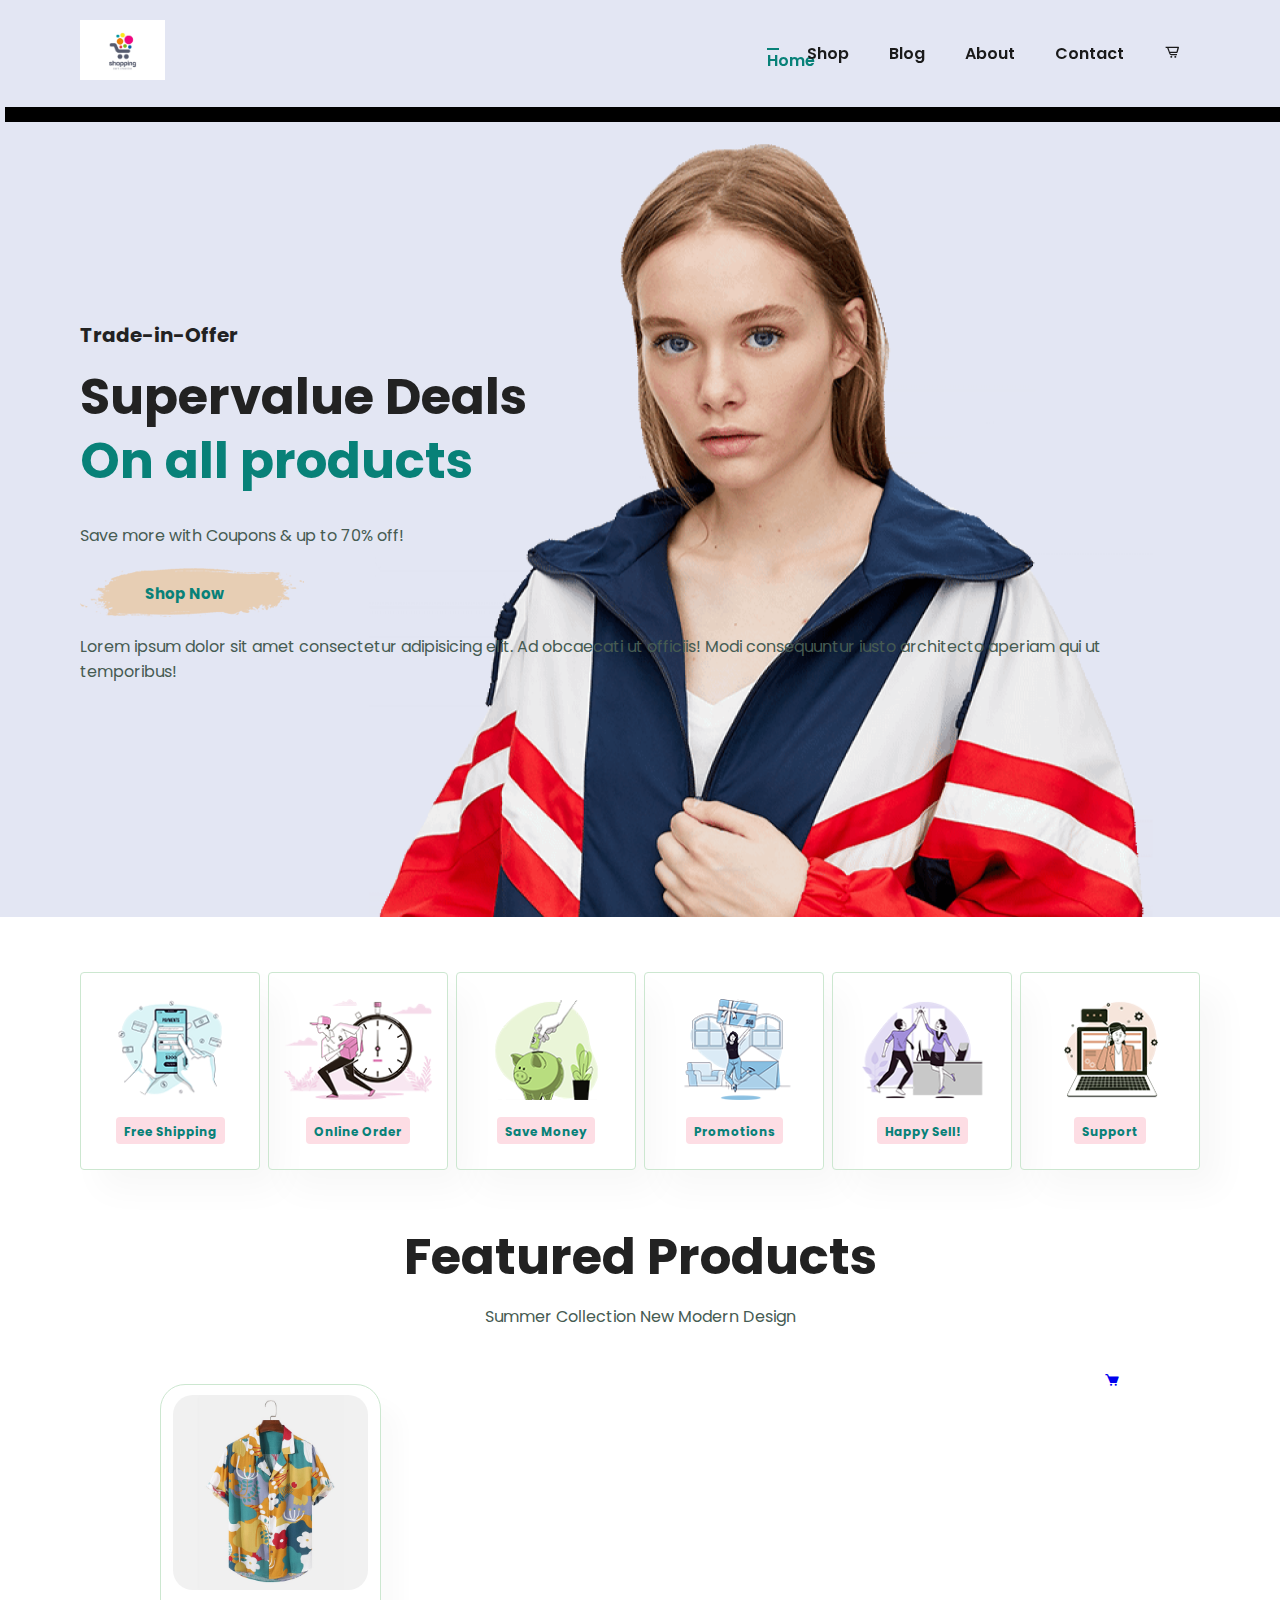
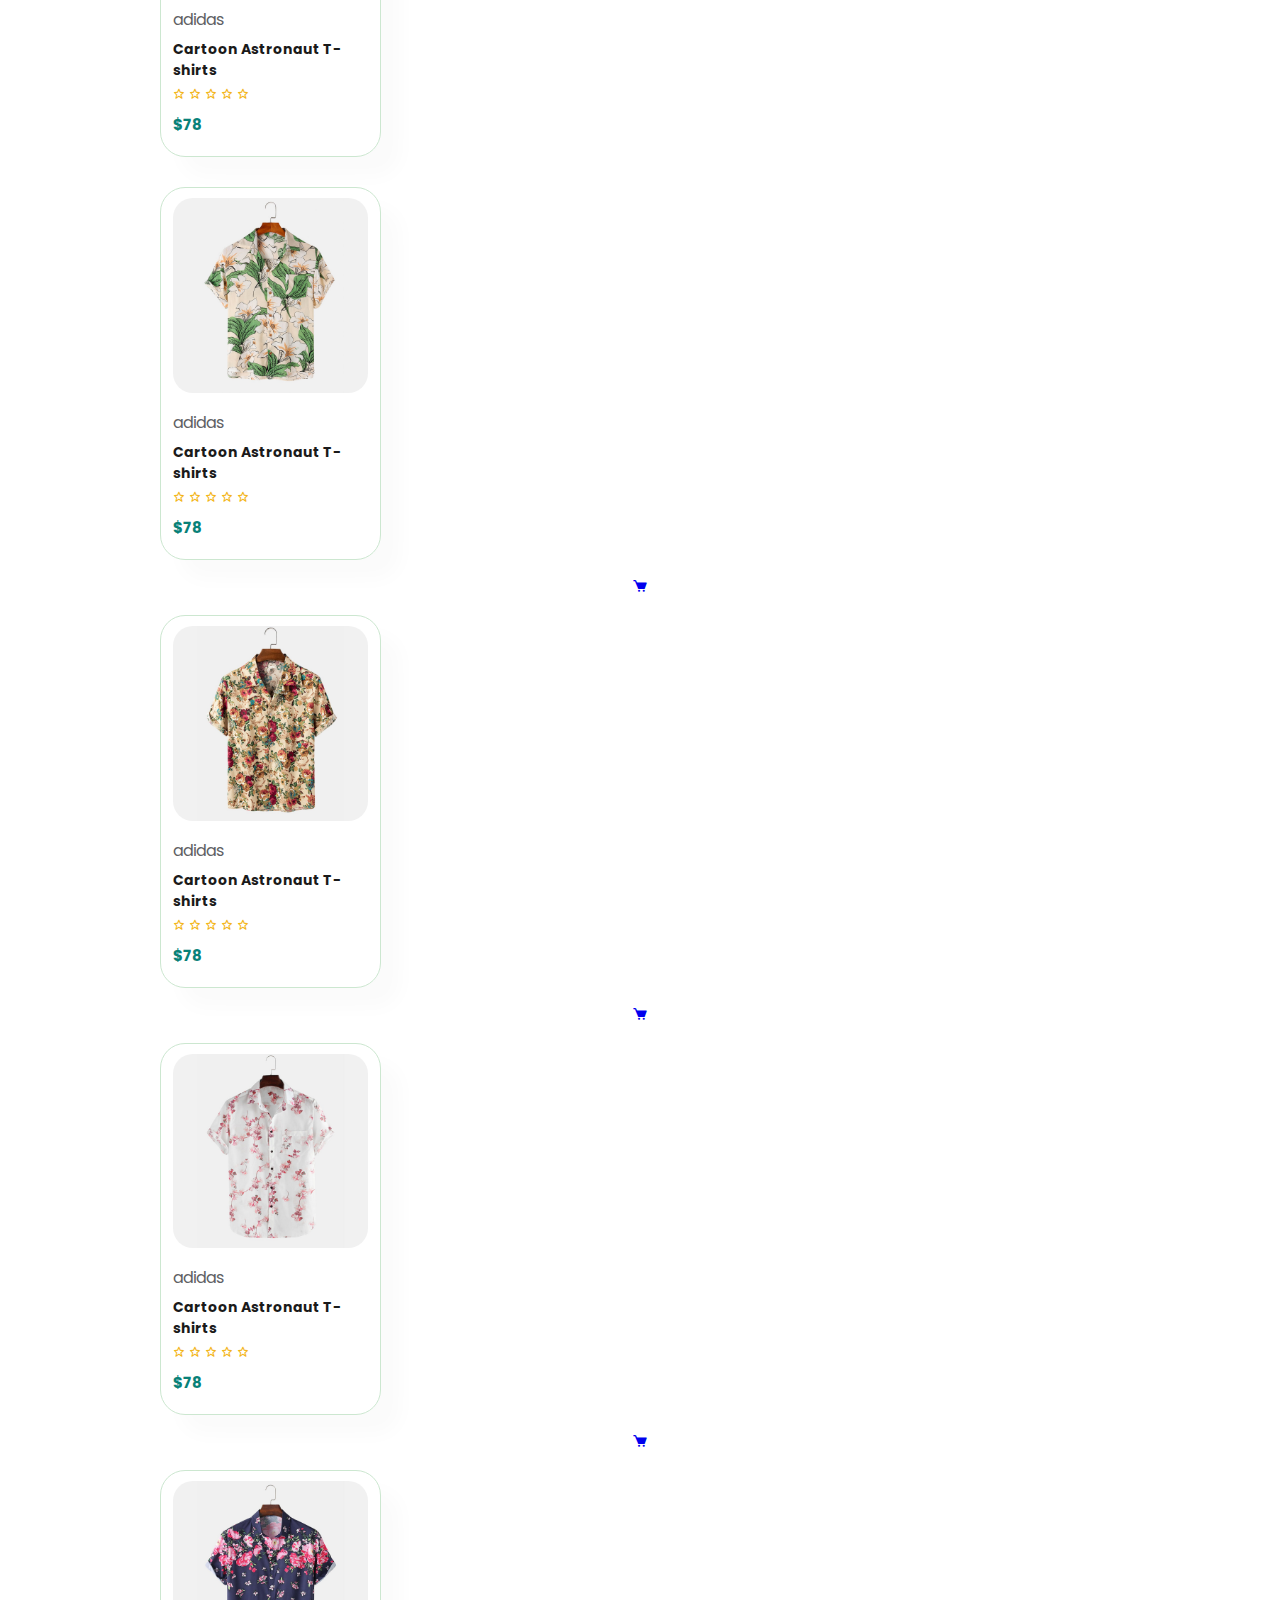
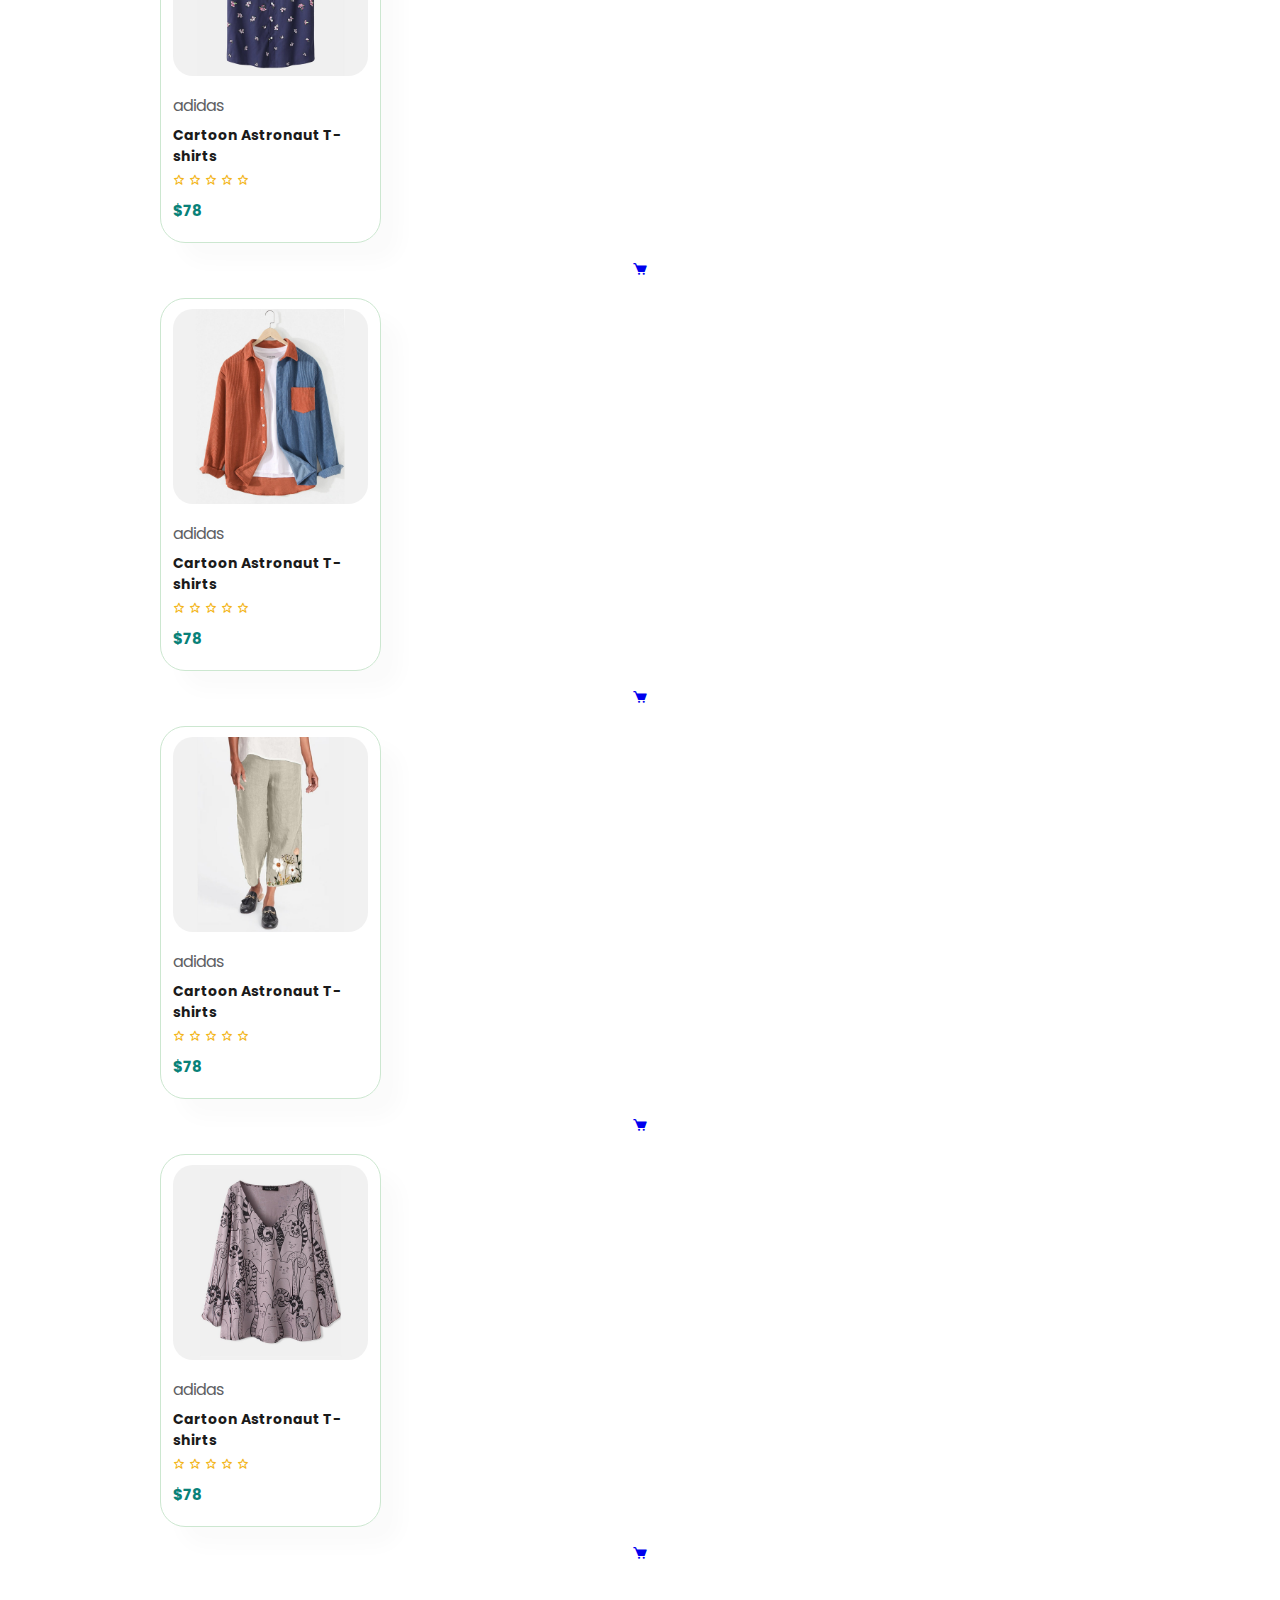
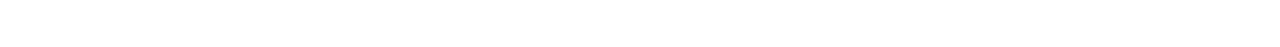
==== index.html @ 3296eb35 "15/3" ====
<!DOCTYPE html>
<html lang="en">
<head>
    <meta charset="UTF-8">
    <meta name="viewport" content="width=device-width, initial-scale=1.0">
    <title>Ecommerce Page</title>
    <link href='https://unpkg.com/boxicons@2.1.4/css/boxicons.min.css' rel='stylesheet'>
    <link rel="stylesheet" href="style.css">
    
</head>
<body>
    <section id="header">
        <a href="#"><img src="img/img.jpg" class="logo" alt="l"></a>
        <div>
            <ul id="navbar">
                <li><a class="active" href="index.html">Home</a></li>
                <li><a href="shop.html">Shop</a></li>
                <li><a href="blog.html">Blog</a></li>
                <li><a href="about.html">About</a></li>
                <li><a href="contact.html">Contact</a></li>
                <li><a href="cart.html"><i class='bx bx-cart-alt'></i></a></li>




            </ul>
        </div>
    </section>
    <section id="hero">
        <h4>Trade-in-Offer</h4>
        <h2>Supervalue Deals</h2>
        <h1>On all products</h1>
        <p>Save more with Coupons & up to 70% off!</p>
        <button>Shop Now</button>
        <p>Lorem ipsum dolor sit amet consectetur adipisicing elit. Ad obcaecati ut officiis! Modi consequuntur iusto architecto aperiam qui ut temporibus!</p>
    </section>
    <section id="feature"  class="section-p1">
        <div class="fe-box">
            <img src="img/feature/f1.png" alt="">
            <h6>Free Shipping</h6>
        </div>
        <div class="fe-box">
            <img src="img/feature/f2.png" alt="">
            <h6>Online Order</h6>
        </div>
        <div class="fe-box">
            <img src="img/feature/f3.png" alt="">
            <h6>Save Money</h6>
        </div>
        <div class="fe-box">
            <img src="img/feature/f4.png" alt="">
            <h6>Promotions</h6>
        </div>
        <div class="fe-box">
            <img src="img/feature/f5.png" alt="">
            <h6>Happy Sell!</h6>
        </div>
        <div class="fe-box">
            <img src="img/feature/f6.png" alt="">
            <h6>Support</h6>
        </div>
        <section id="product1" class="section-p1">
        <h2> Featured Products</h2>
        <p>Summer Collection New Modern Design</p>
        <div class="pro-container">
            <div class="pro">
           <img src="img/Products/f1.jpg" alt="">
           <div class="des">
            <span>adidas</span>
            <h5>Cartoon Astronaut T-shirts</h5>
         <div class="star">
            <i class='bx bx-star' ></i>
            <i class='bx bx-star' ></i>
            <i class='bx bx-star' ></i>
            <i class='bx bx-star' ></i>
            <i class='bx bx-star' ></i>
        </div>
        <h4>$78</h4>
         </div>
        </div>
        <a href="#"><i class='bx bxs-cart cart'></i></a>
        </div>
        <div class="pro">
            <img src="img/Products/f2.jpg" alt="">
            <div class="des">
             <span>adidas</span>
             <h5>Cartoon Astronaut T-shirts</h5>
          <div class="star">
             <i class='bx bx-star' ></i>
             <i class='bx bx-star' ></i>
             <i class='bx bx-star' ></i>
             <i class='bx bx-star' ></i>
             <i class='bx bx-star' ></i>
         </div>
         <h4>$78</h4>
          </div>
         </div>
         <a href="#"><i class='bx bxs-cart cart'></i></a>
         </div>
         <div class="pro">
            <img src="img/Products/f3.jpg" alt="">
            <div class="des">
             <span>adidas</span>
             <h5>Cartoon Astronaut T-shirts</h5>
          <div class="star">
             <i class='bx bx-star' ></i>
             <i class='bx bx-star' ></i>
             <i class='bx bx-star' ></i>
             <i class='bx bx-star' ></i>
             <i class='bx bx-star' ></i>
         </div>
         <h4>$78</h4>
          </div>
         </div>
         <a href="#"><i class='bx bxs-cart cart'></i></a>
         </div>
         <div class="pro">
            <img src="img/Products/f4.jpg" alt="">
            <div class="des">
             <span>adidas</span>
             <h5>Cartoon Astronaut T-shirts</h5>
          <div class="star">
             <i class='bx bx-star' ></i>
             <i class='bx bx-star' ></i>
             <i class='bx bx-star' ></i>
             <i class='bx bx-star' ></i>
             <i class='bx bx-star' ></i>
         </div>
         <h4>$78</h4>
          </div>
         </div>
         <a href="#"><i class='bx bxs-cart cart'></i></a>
         </div>
         <div class="pro">
            <img src="img/Products/f5.jpg" alt="">
            <div class="des">
             <span>adidas</span>
             <h5>Cartoon Astronaut T-shirts</h5>
          <div class="star">
             <i class='bx bx-star' ></i>
             <i class='bx bx-star' ></i>
             <i class='bx bx-star' ></i>
             <i class='bx bx-star' ></i>
             <i class='bx bx-star' ></i>
         </div>
         <h4>$78</h4>
          </div>
         </div>
         <a href="#"><i class='bx bxs-cart cart'></i></a>
         </div>
         <div class="pro">
            <img src="img/Products/f6.jpg" alt="">
            <div class="des">
             <span>adidas</span>
             <h5>Cartoon Astronaut T-shirts</h5>
          <div class="star">
             <i class='bx bx-star' ></i>
             <i class='bx bx-star' ></i>
             <i class='bx bx-star' ></i>
             <i class='bx bx-star' ></i>
             <i class='bx bx-star' ></i>
         </div>
         <h4>$78</h4>
          </div>
         </div>
         <a href="#"><i class='bx bxs-cart cart'></i></a>
         </div>
         <div class="pro">
            <img src="img/Products/f7.jpg" alt="">
            <div class="des">
             <span>adidas</span>
             <h5>Cartoon Astronaut T-shirts</h5>
          <div class="star">
             <i class='bx bx-star' ></i>
             <i class='bx bx-star' ></i>
             <i class='bx bx-star' ></i>
             <i class='bx bx-star' ></i>
             <i class='bx bx-star' ></i>
         </div>
         <h4>$78</h4>
          </div>
         </div>
         <a href="#"><i class='bx bxs-cart cart'></i></a>
         </div>
         <div class="pro">
            <img src="img/Products/f8.jpg" alt="">
            <div class="des">
             <span>adidas</span>
             <h5>Cartoon Astronaut T-shirts</h5>
          <div class="star">
            <i class='bx bx-star' ></i>
             <i class='bx bx-star' ></i>
             <i class='bx bx-star' ></i>
             <i class='bx bx-star' ></i>
             <i class='bx bx-star' ></i>
         </div>
         <h4>$78</h4>
          </div>
         </div>
         <a href="#"><i class='bx bxs-cart cart'></i></a>
         </div>

    </section>
    <script src="script.js"></script>
</body>
</html>
---- style.css ----
@import url('https://fonts.googleapis.com/css2?family=Poppins&display=swap');
*{
    margin: 0;
    padding: 0;
    box-sizing: border-box;
    font-family: 'poppins',sans-serif;
}

h1{
    font-size: 50px;
    line-height: 64px;
    color: #222;

}

h2{
    font-size: 50px;
    line-height: 64px;
    color: #222;

}

h4{
    font-size: 20px;
    color: #222;
}

h6{
    font-weight: 700;
    font-size: 12px;

}

p{
    font-size: 16px;
    color: #465b52;
    margin: 15px 0 20px 0;
}
.section-p1{
    padding: 40px 80px;
}
.section-m1{
    padding: 40px 80px;
}
body{
    width: 100%;
}
.logo{
    height:60px;
}

#header{
    display: flex;
    align-items: center;
    justify-content: space-between;
    padding: 20px 80px;
    background: #E3E6F3;
    box-shadow: 05px 15px rgb(0, 0,0);
    z-index: 999;
    position: sticky;
    top: 0;
    left: 0;

}
#navbar{
    display: flex;
    align-items: center;
    justify-content: center;
}
#navbar li{
    list-style: none;
    padding:0 20px;
    position: relative;
}

#navbar li a{
    text-decoration: none;
    font-size: 16px;
    font-weight: 600;
    color: #1a1a1a;
    transition: 0.3s ease;
}
#navbar li a:hover,
#navbar li a.active{
    color: #088178;
}
#navbar li a.active{
    content:"";
    width: 30%;
    height: 2px;
    background: #088178;
    position: absolute;
    bottom: 4px;
    left: 20px;
}

#hero{
    background-image: url("img/hero4.png");
    height: 90vh;
    width:100%;
    background-position: top 25% right 0;
 padding: 0 80px;
 display: flex;
 flex-direction: column;
 align-items: flex-start;
 justify-content: center;
}
#hero h4{
    padding-bottom: 15px;

}
#hero h1{
    padding-bottom: 15px;
    color: #088178;
}

#hero button{
    background-image: url("img/button.png");
    background-color: transparent;
    color: #088178;
    border: 0;
    padding: 14px 80px 14px 65px;
    background-repeat: no-repeat;
    cursor: pointer;
    font-weight: 700;
    font-size: 15px;
}
#feature{
    display: flex;
    align-items: center;
    justify-content: space-between;
    flex-wrap: wrap;


}
#feature .fe-box{
width: 180px;
text-align: center;
padding: 25px 15px;
box-shadow: 20px 20px 34px rgba(0, 0, 0, 0.03);
border: 1px solid #cce7d0;
border-radius: 4px;
margin: 15px 0;
}
#feature .fe-box:hover{
    box-shadow: 10px 10px 54px rgba(70, 62, 221, 0.1);
}
#feature .fe-box img{
    width: 100%;
    margin-bottom: 10px;
}
#feature .fe-box h6{
    display: inline-block;
    padding: 9px 8px 6px 8px;
    line-height: 1;
    border-radius: 4px;
    color: #088178;
    background-color: #fddde4;
}
#feature .fe-box:nth-child(2)h6 {
    background-color: #cdebbc;
}
#feature .fe-box:nth-child(3)h6 {
    background-color: #0ba7ea;
}
#feature .fe-box:nth-child(4)h6 {
    background-color: #cdd4f8;
}
#feature .fe-box:nth-child(5)h6 {
    background-color: #f6dff6;
}
#feature .fe-box:nth-child(6)h6 {
    background-color: #fff2e5;
}
#product1{
    text-align: center;
}
#product1 .pro-container {
    display: flex;
    justify-content: space-between;
    padding-top: 20px;
    flex-wrap: wrap;
}
#product1 .pro{
    width: 23%;
    min-width: 250x;
    padding: 10px 12px;
    border: 1px solid #cce7d0;
    border-radius: 25px;
    cursor: pointer;
    box-shadow: 20px 20px 20px rgba(0, 0, 0, 0.02);
    margin: 15px 0;
    transition: 0.2s  ease;
    position: relative;
}
#product1 .pro:hover{
    box-shadow: 20px 20px 20px rgba(0, 0, 0, 0.06);
}
#product1 .pro img{
    width: 100%;
    border-radius: 20px;
}
#product1 .pro .des{
    text-align: start;
    padding: 10px 0;
}
#product1 .pro .des span{
     color: #606063;
     font: 12px;
}

#product1 .pro .des h5 {
    padding-top: 7px;
    color: #1a1a1a;
    font-size: 14px;
}
#product1 .pro .des i{
    font-size: 12px;
    color: rgb(243,181,25);
}


#product1 .pro .des h4{
    padding-top: 7px;
    font-size: 15px;
    font-weight: 15px;
    font-weight: 700;
    color: #088178;
}
#product1 .pro .cart {
    width: 40px;
    height: 40px;
    line-height: 40px;
    border-radius: 50px;
    background-color: #e8f6ea;
    font-weight: 500;
    color: #088178;
    border: 1px solid #cce7d0;
    position: absolute;
    bottom: 20px;
    right: 10px;
}
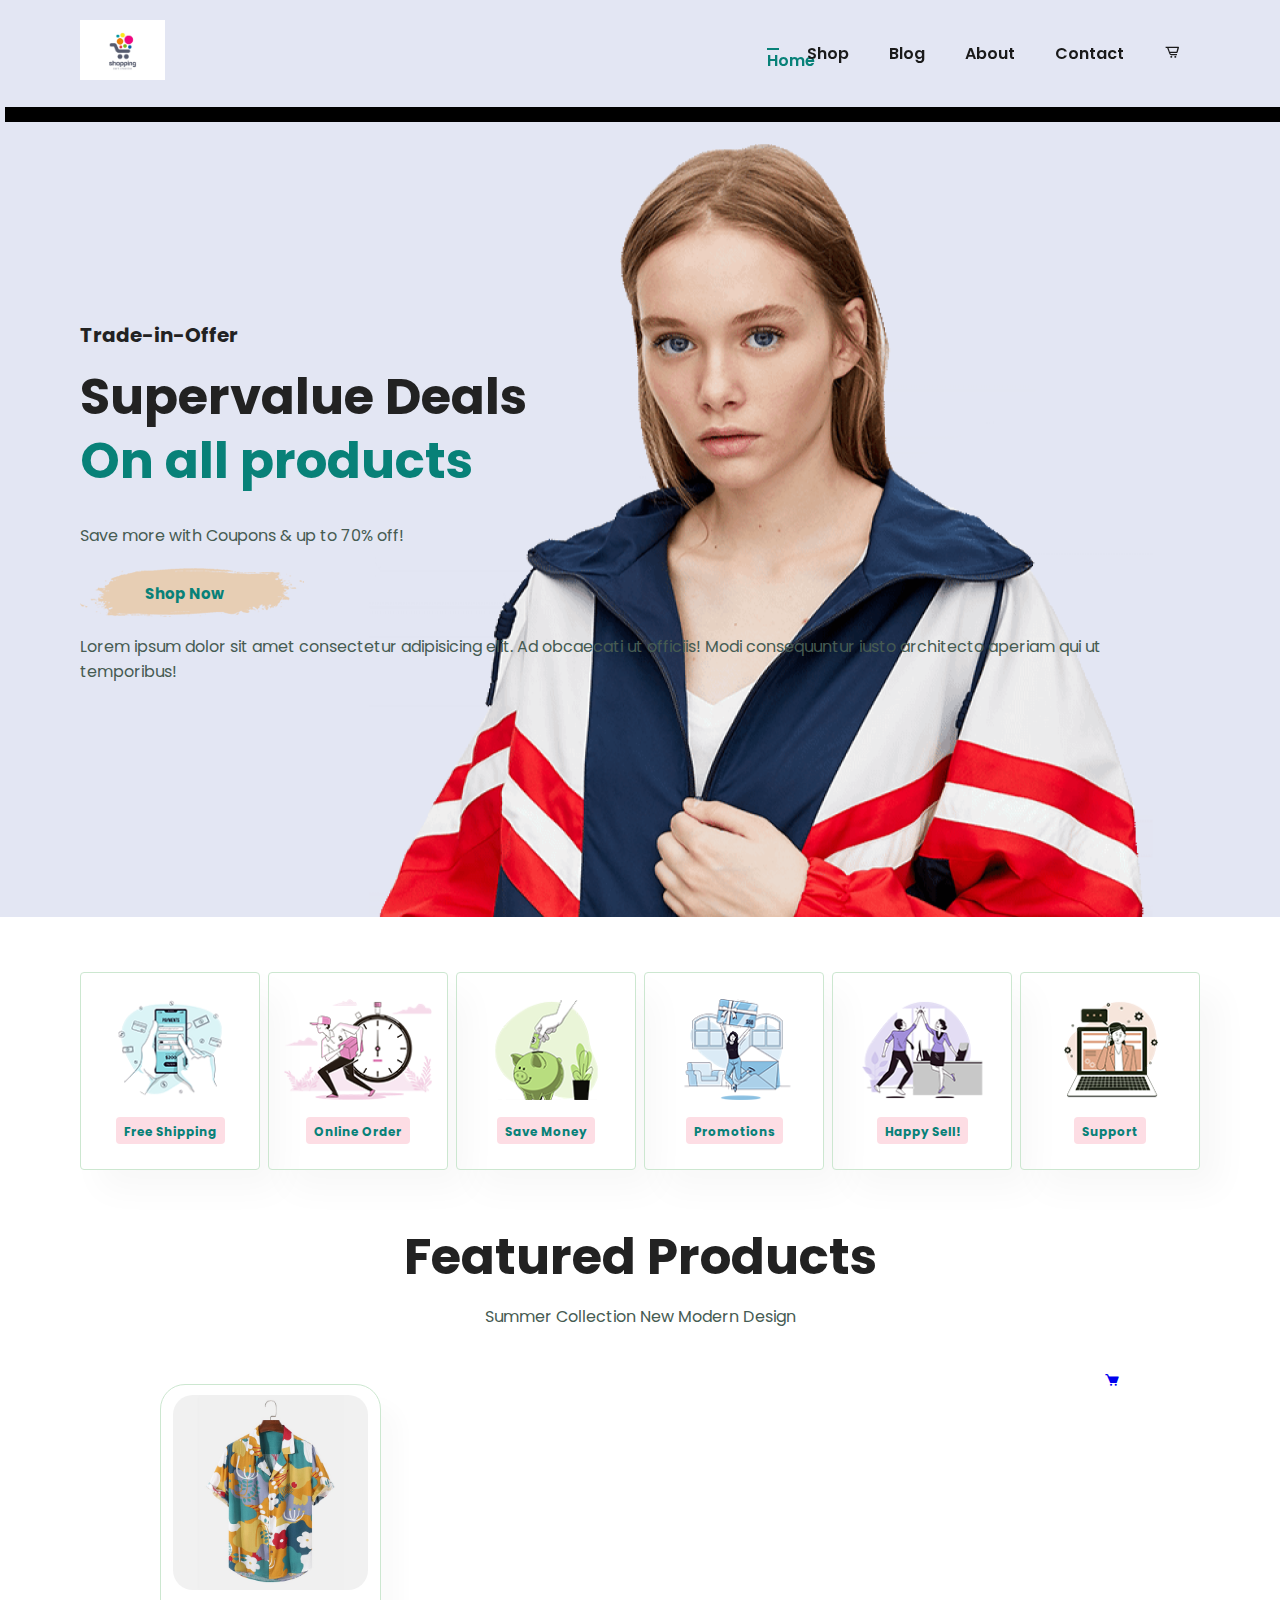
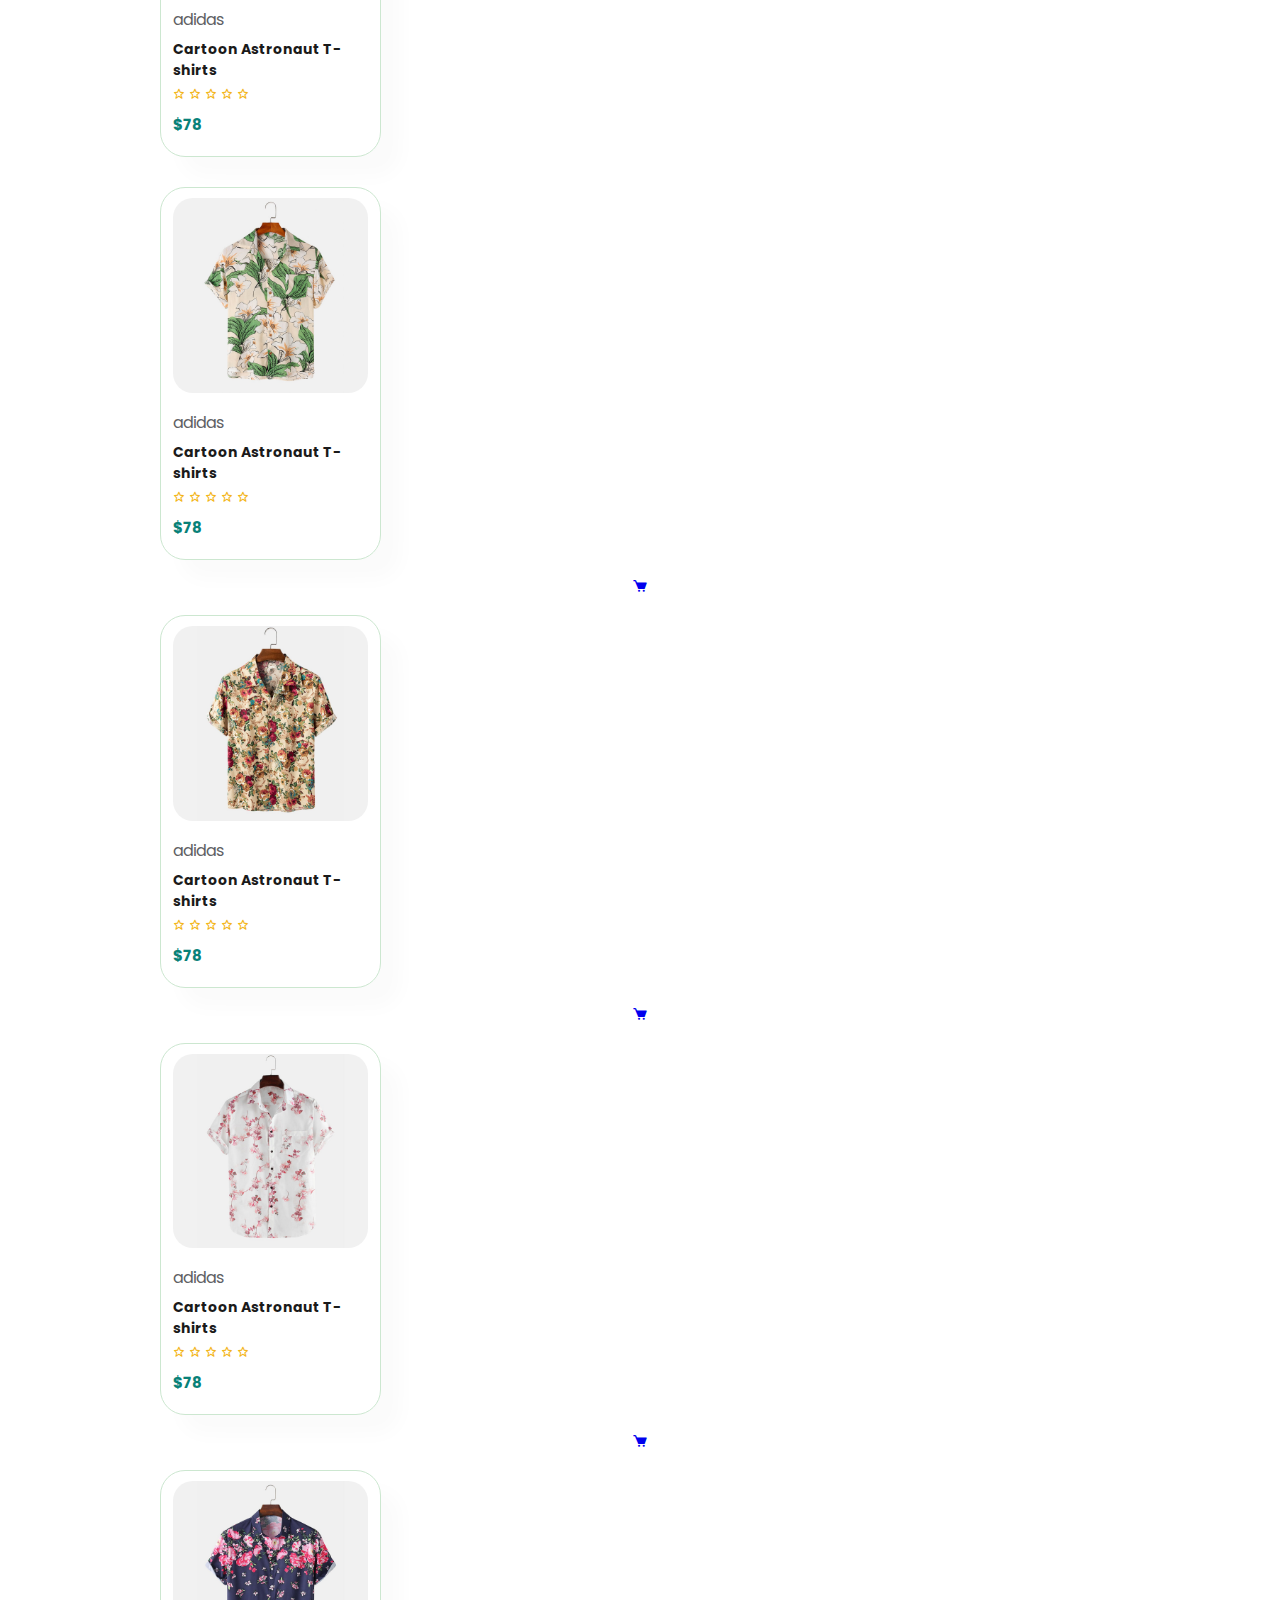
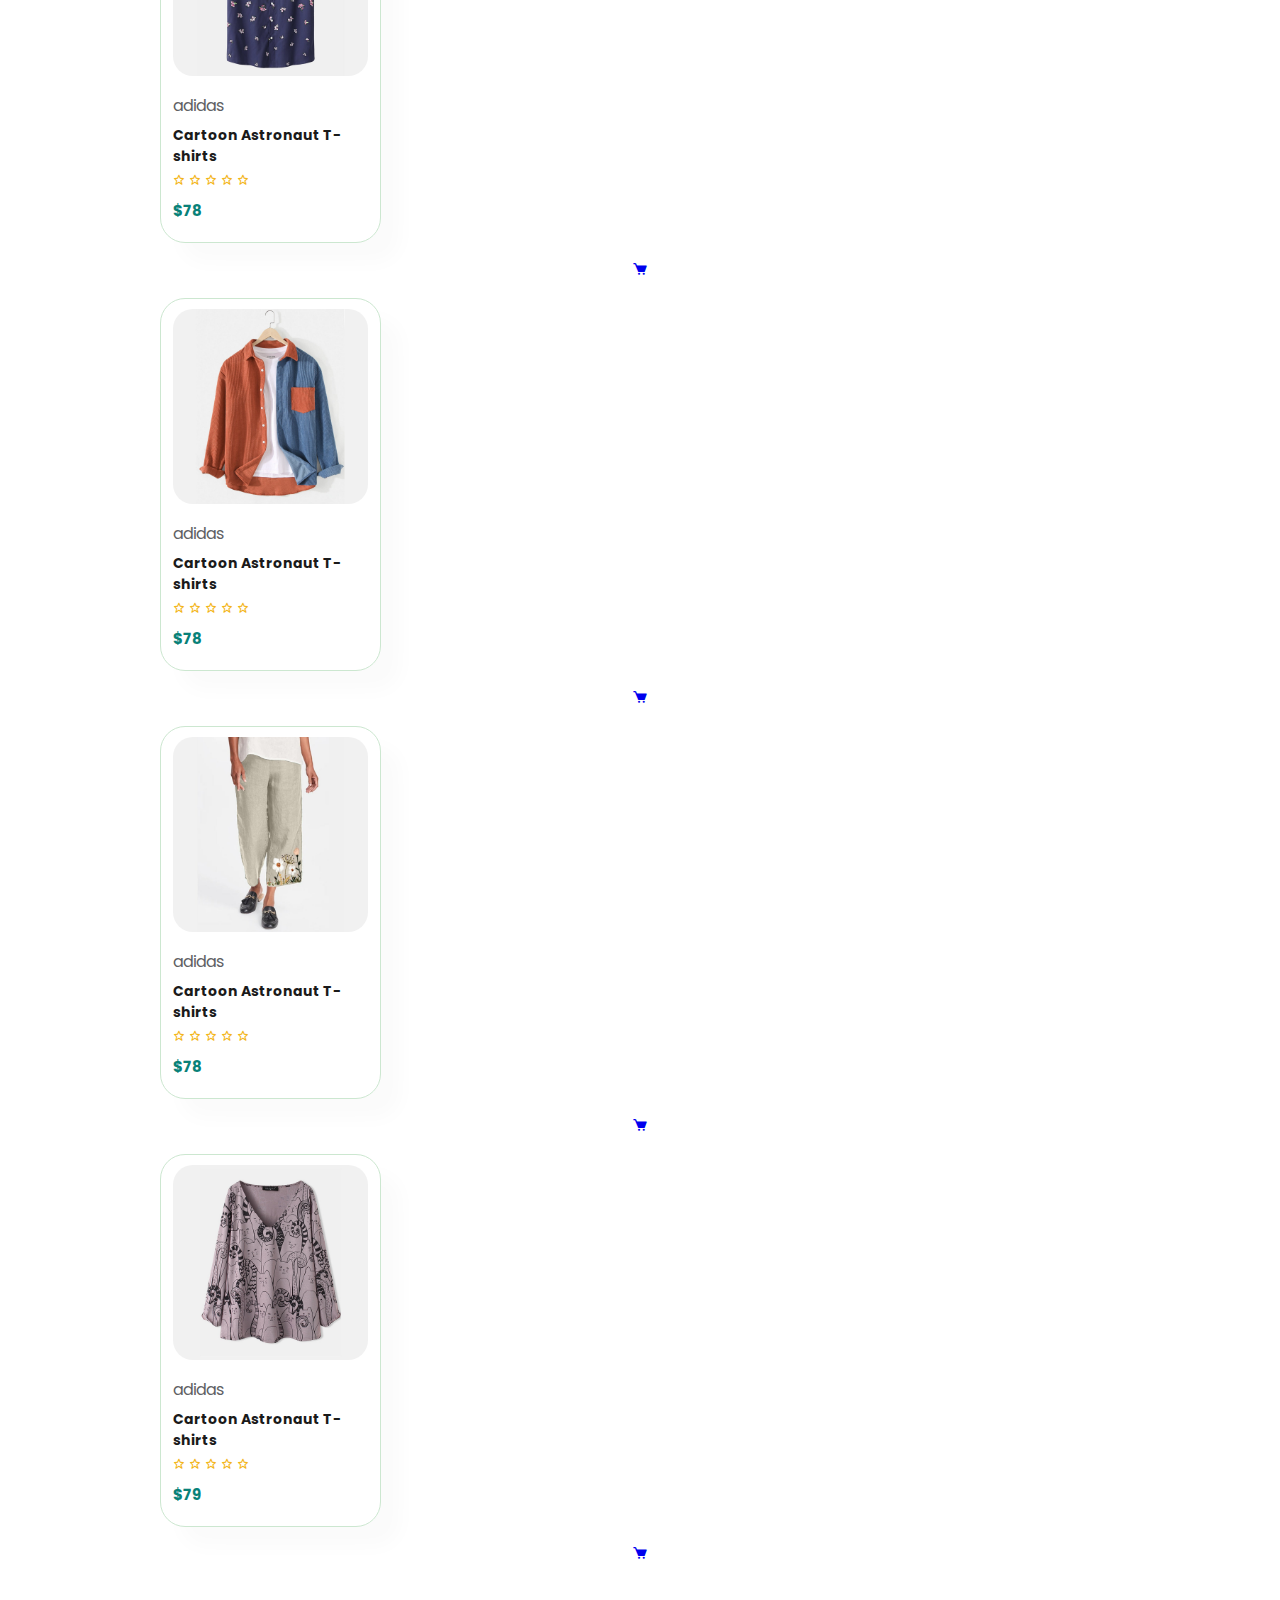
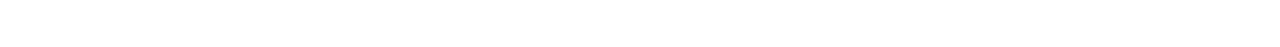
==== commit 3f1c67da: "15/7" ====
--- a/index.html
+++ b/index.html
@@ -194,7 +194,7 @@
              <i class='bx bx-star' ></i>
              <i class='bx bx-star' ></i>
          </div>
-         <h4>$78</h4>
+         <h4>$79</h4>
           </div>
          </div>
          <a href="#"><i class='bx bxs-cart cart'></i></a>
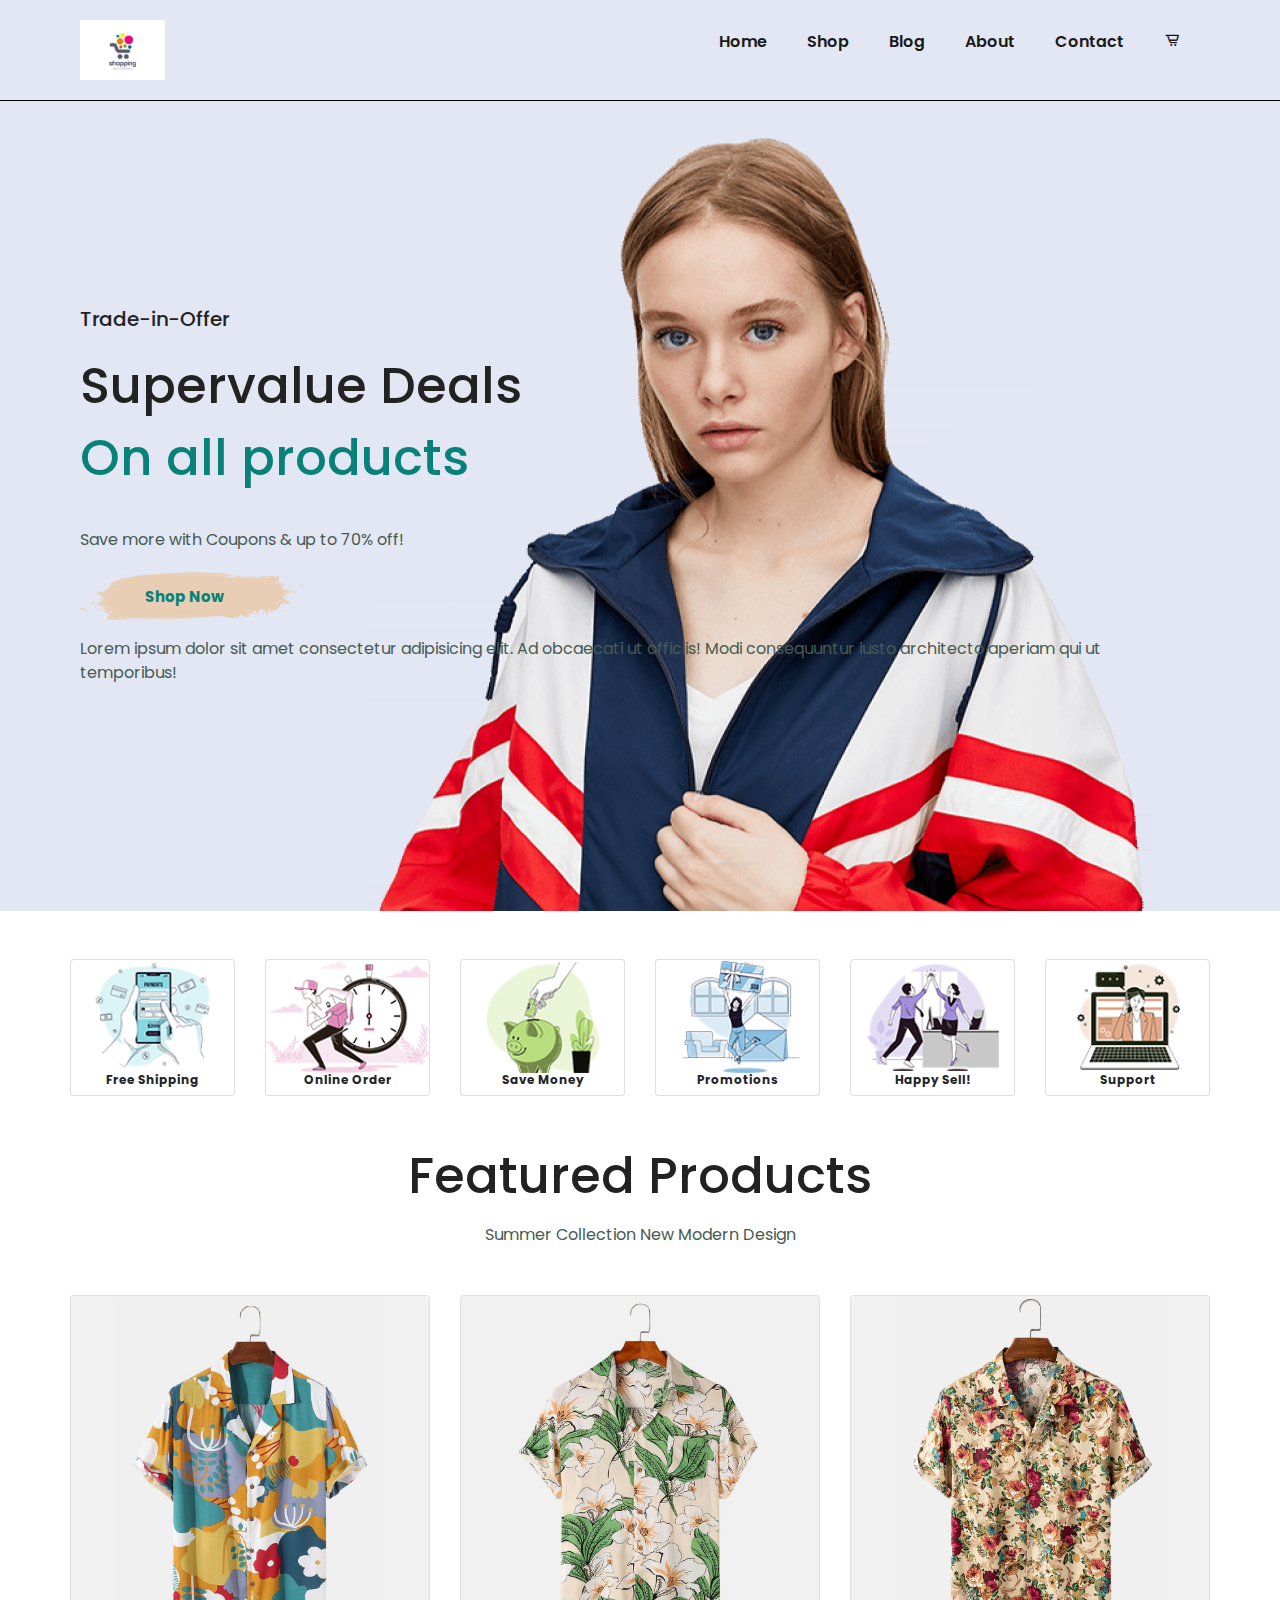
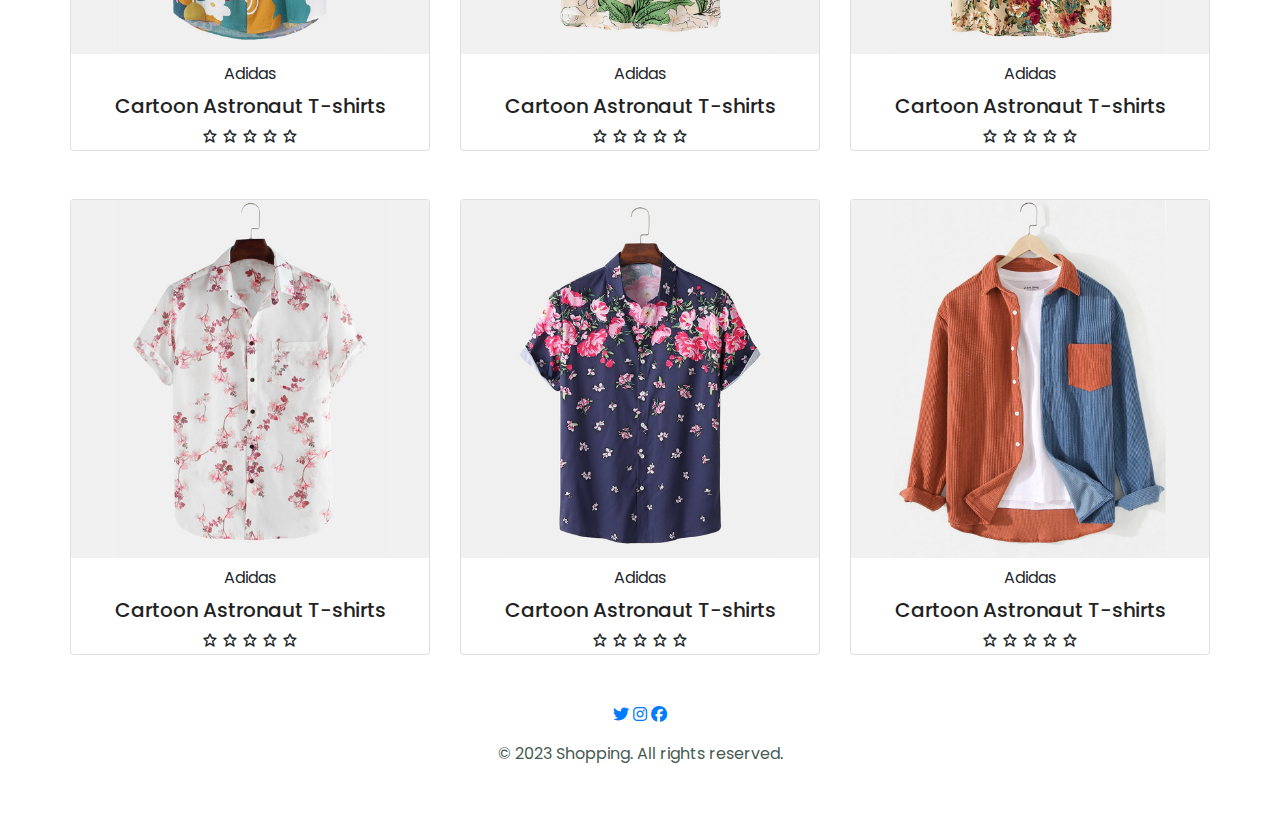
==== commit ab25e297: "updated CSS" ====
--- a/index.html
+++ b/index.html
@@ -4,6 +4,8 @@
     <meta charset="UTF-8">
     <meta name="viewport" content="width=device-width, initial-scale=1.0">
     <title>Ecommerce Page</title>
+    <link rel="stylesheet" href="bootstrap.css">
+    <link rel="stylesheet" href="https://cdnjs.cloudflare.com/ajax/libs/font-awesome/6.4.0/css/all.min.css">
     <link href='https://unpkg.com/boxicons@2.1.4/css/boxicons.min.css' rel='stylesheet'>
     <link rel="stylesheet" href="style.css">
     
@@ -13,20 +15,17 @@
         <a href="#"><img src="img/img.jpg" class="logo" alt="l"></a>
         <div>
             <ul id="navbar">
-                <li><a class="active" href="index.html">Home</a></li>
+                <li><a href="index.html">Home</a></li>
                 <li><a href="shop.html">Shop</a></li>
                 <li><a href="blog.html">Blog</a></li>
                 <li><a href="about.html">About</a></li>
                 <li><a href="contact.html">Contact</a></li>
                 <li><a href="cart.html"><i class='bx bx-cart-alt'></i></a></li>
-
-
-
-
             </ul>
         </div>
     </section>
-    <section id="hero">
+
+    <section id="hero" class="justify-content-center p-auto mb-5">
         <h4>Trade-in-Offer</h4>
         <h2>Supervalue Deals</h2>
         <h1>On all products</h1>
@@ -34,173 +33,130 @@
         <button>Shop Now</button>
         <p>Lorem ipsum dolor sit amet consectetur adipisicing elit. Ad obcaecati ut officiis! Modi consequuntur iusto architecto aperiam qui ut temporibus!</p>
     </section>
-    <section id="feature"  class="section-p1">
-        <div class="fe-box">
-            <img src="img/feature/f1.png" alt="">
-            <h6>Free Shipping</h6>
+
+    <section id="feature"  class=" container section-p1 text-center mt-5 mb-5 p-0 b-0">
+        <div class="card-deck">
+            <div class="card">
+                <img src="img/feature/f1.png" alt="">
+                <h6>Free Shipping</h6>
+            </div>
+            <div class="card">
+                <img src="img/feature/f2.png" alt="">
+                <h6>Online Order</h6>
+            </div>
+            <div class="card">
+                <img src="img/feature/f3.png" alt="">
+                <h6>Save Money</h6>
+            </div>
+            <div class="card">
+                <img src="img/feature/f4.png" alt="">
+                <h6>Promotions</h6>
+            </div>
+            <div class="card">
+                <img src="img/feature/f5.png" alt="">
+                <h6>Happy Sell!</h6>
+            </div>
+            <div class="card">
+                <img src="img/feature/f6.png" alt="">
+                <h6>Support</h6>
         </div>
-        <div class="fe-box">
-            <img src="img/feature/f2.png" alt="">
-            <h6>Online Order</h6>
-        </div>
-        <div class="fe-box">
-            <img src="img/feature/f3.png" alt="">
-            <h6>Save Money</h6>
-        </div>
-        <div class="fe-box">
-            <img src="img/feature/f4.png" alt="">
-            <h6>Promotions</h6>
-        </div>
-        <div class="fe-box">
-            <img src="img/feature/f5.png" alt="">
-            <h6>Happy Sell!</h6>
-        </div>
-        <div class="fe-box">
-            <img src="img/feature/f6.png" alt="">
-            <h6>Support</h6>
-        </div>
+    </div>
+    <br>
+    <br>
         <section id="product1" class="section-p1">
         <h2> Featured Products</h2>
         <p>Summer Collection New Modern Design</p>
-        <div class="pro-container">
-            <div class="pro">
-           <img src="img/Products/f1.jpg" alt="">
-           <div class="des">
-            <span>adidas</span>
-            <h5>Cartoon Astronaut T-shirts</h5>
-         <div class="star">
-            <i class='bx bx-star' ></i>
-            <i class='bx bx-star' ></i>
-            <i class='bx bx-star' ></i>
-            <i class='bx bx-star' ></i>
-            <i class='bx bx-star' ></i>
+
+        <section id="feature"  class=" container section-p1 text-center mt-5 mb-5 p-0 b-0">
+            <div class="card-deck">
+                <div class="card">
+                    <img src="img/Products/f1.jpg" alt="">
+                    <span class="mt-2 mb-2">Adidas</span>
+                    <h4>Cartoon Astronaut T-shirts</h4>
+                    <div class="star">
+                        <i class='bx bx-star' ></i>
+                        <i class='bx bx-star' ></i>
+                        <i class='bx bx-star' ></i>
+                        <i class='bx bx-star' ></i>
+                        <i class='bx bx-star' ></i>
+                    </div>
+                </div>
+                <div class="card">
+                    <img src="img/Products/f2.jpg" alt="">
+                    <span class="mt-2 mb-2">Adidas</span>
+                    <h4>Cartoon Astronaut T-shirts</h4>
+                    <div class="star">
+                        <i class='bx bx-star' ></i>
+                        <i class='bx bx-star' ></i>
+                        <i class='bx bx-star' ></i>
+                        <i class='bx bx-star' ></i>
+                        <i class='bx bx-star' ></i>
+                    </div>
+                </div>
+                <div class="card">
+                    <img src="img/Products/f3.jpg" alt="">
+                    <span class="mt-2 mb-2">Adidas</span>
+                    <h4>Cartoon Astronaut T-shirts</h4>
+                    <div class="star">
+                        <i class='bx bx-star' ></i>
+                        <i class='bx bx-star' ></i>
+                        <i class='bx bx-star' ></i>
+                        <i class='bx bx-star' ></i>
+                        <i class='bx bx-star' ></i>
+                    </div>
+                </div>
+            </div>
+            <div class="card-deck mt-5 justify-content-center">
+                <div class="card">
+                    <img src="img/Products/f4.jpg" alt="">
+                    <span class="mt-2 mb-2">Adidas</span>
+                    <h4>Cartoon Astronaut T-shirts</h4>
+                    <div class="star">
+                        <i class='bx bx-star' ></i>
+                        <i class='bx bx-star' ></i>
+                        <i class='bx bx-star' ></i>
+                        <i class='bx bx-star' ></i>
+                        <i class='bx bx-star' ></i>
+                    </div>
+                </div>
+                <div class="card">
+                    <img src="img/Products/f5.jpg" alt="">
+                    <span class="mt-2 mb-2">Adidas</span>
+                    <h4>Cartoon Astronaut T-shirts</h4>
+                    <div class="star">
+                        <i class='bx bx-star' ></i>
+                        <i class='bx bx-star' ></i>
+                        <i class='bx bx-star' ></i>
+                        <i class='bx bx-star' ></i>
+                        <i class='bx bx-star' ></i>
+                    </div>
+                </div>
+                <div class="card">
+                    <img src="img/Products/f6.jpg" alt="">
+                    <span class="mt-2 mb-2">Adidas</span>
+                    <h4>Cartoon Astronaut T-shirts</h4>
+                    <div class="star">
+                        <i class='bx bx-star' ></i>
+                        <i class='bx bx-star' ></i>
+                        <i class='bx bx-star' ></i>
+                        <i class='bx bx-star' ></i>
+                        <i class='bx bx-star' ></i>
+                    </div>
+                </div>
+            </div>
         </div>
-        <h4>$78</h4>
-         </div>
-        </div>
-        <a href="#"><i class='bx bxs-cart cart'></i></a>
-        </div>
-        <div class="pro">
-            <img src="img/Products/f2.jpg" alt="">
-            <div class="des">
-             <span>adidas</span>
-             <h5>Cartoon Astronaut T-shirts</h5>
-          <div class="star">
-             <i class='bx bx-star' ></i>
-             <i class='bx bx-star' ></i>
-             <i class='bx bx-star' ></i>
-             <i class='bx bx-star' ></i>
-             <i class='bx bx-star' ></i>
-         </div>
-         <h4>$78</h4>
-          </div>
-         </div>
-         <a href="#"><i class='bx bxs-cart cart'></i></a>
-         </div>
-         <div class="pro">
-            <img src="img/Products/f3.jpg" alt="">
-            <div class="des">
-             <span>adidas</span>
-             <h5>Cartoon Astronaut T-shirts</h5>
-          <div class="star">
-             <i class='bx bx-star' ></i>
-             <i class='bx bx-star' ></i>
-             <i class='bx bx-star' ></i>
-             <i class='bx bx-star' ></i>
-             <i class='bx bx-star' ></i>
-         </div>
-         <h4>$78</h4>
-          </div>
-         </div>
-         <a href="#"><i class='bx bxs-cart cart'></i></a>
-         </div>
-         <div class="pro">
-            <img src="img/Products/f4.jpg" alt="">
-            <div class="des">
-             <span>adidas</span>
-             <h5>Cartoon Astronaut T-shirts</h5>
-          <div class="star">
-             <i class='bx bx-star' ></i>
-             <i class='bx bx-star' ></i>
-             <i class='bx bx-star' ></i>
-             <i class='bx bx-star' ></i>
-             <i class='bx bx-star' ></i>
-         </div>
-         <h4>$78</h4>
-          </div>
-         </div>
-         <a href="#"><i class='bx bxs-cart cart'></i></a>
-         </div>
-         <div class="pro">
-            <img src="img/Products/f5.jpg" alt="">
-            <div class="des">
-             <span>adidas</span>
-             <h5>Cartoon Astronaut T-shirts</h5>
-          <div class="star">
-             <i class='bx bx-star' ></i>
-             <i class='bx bx-star' ></i>
-             <i class='bx bx-star' ></i>
-             <i class='bx bx-star' ></i>
-             <i class='bx bx-star' ></i>
-         </div>
-         <h4>$78</h4>
-          </div>
-         </div>
-         <a href="#"><i class='bx bxs-cart cart'></i></a>
-         </div>
-         <div class="pro">
-            <img src="img/Products/f6.jpg" alt="">
-            <div class="des">
-             <span>adidas</span>
-             <h5>Cartoon Astronaut T-shirts</h5>
-          <div class="star">
-             <i class='bx bx-star' ></i>
-             <i class='bx bx-star' ></i>
-             <i class='bx bx-star' ></i>
-             <i class='bx bx-star' ></i>
-             <i class='bx bx-star' ></i>
-         </div>
-         <h4>$78</h4>
-          </div>
-         </div>
-         <a href="#"><i class='bx bxs-cart cart'></i></a>
-         </div>
-         <div class="pro">
-            <img src="img/Products/f7.jpg" alt="">
-            <div class="des">
-             <span>adidas</span>
-             <h5>Cartoon Astronaut T-shirts</h5>
-          <div class="star">
-             <i class='bx bx-star' ></i>
-             <i class='bx bx-star' ></i>
-             <i class='bx bx-star' ></i>
-             <i class='bx bx-star' ></i>
-             <i class='bx bx-star' ></i>
-         </div>
-         <h4>$78</h4>
-          </div>
-         </div>
-         <a href="#"><i class='bx bxs-cart cart'></i></a>
-         </div>
-         <div class="pro">
-            <img src="img/Products/f8.jpg" alt="">
-            <div class="des">
-             <span>adidas</span>
-             <h5>Cartoon Astronaut T-shirts</h5>
-          <div class="star">
-            <i class='bx bx-star' ></i>
-             <i class='bx bx-star' ></i>
-             <i class='bx bx-star' ></i>
-             <i class='bx bx-star' ></i>
-             <i class='bx bx-star' ></i>
-         </div>
-         <h4>$79</h4>
-          </div>
-         </div>
-         <a href="#"><i class='bx bxs-cart cart'></i></a>
-         </div>
-
-    </section>
+        <footer>
+            <div class="container mt-5">
+              <div class="social-media">
+                <a href="#"><i class="fab fa-twitter"></i></a>
+                <a href="#"><i class="fab fa-instagram"></i></a>
+                <a href="#"><i class="fab fa-facebook"></i></a>
+              </div>
+              <div class="copyright">
+                <p>&copy; 2023 Shopping. All rights reserved.</p>
+              </div>
+            </div>
+        </footer>
     <script src="script.js"></script>
 </body>
 </html>--- a/style.css
+++ b/style.css
@@ -1,242 +1,128 @@
-@import url('https://fonts.googleapis.com/css2?family=Poppins&display=swap');
-*{
-    margin: 0;
-    padding: 0;
-    box-sizing: border-box;
-    font-family: 'poppins',sans-serif;
+@import url("https://fonts.googleapis.com/css2?family=Poppins&display=swap");
+* {
+  margin: 0;
+  padding: 0;
+  box-sizing: border-box;
+  font-family: "poppins", sans-serif;
 }
 
-h1{
-    font-size: 50px;
-    line-height: 64px;
-    color: #222;
-
+h1 {
+  font-size: 50px;
+  line-height: 64px;
+  color: #222;
 }
 
-h2{
-    font-size: 50px;
-    line-height: 64px;
-    color: #222;
-
+h2 {
+  font-size: 50px;
+  line-height: 64px;
+  color: #222;
 }
 
-h4{
-    font-size: 20px;
-    color: #222;
+h4 {
+  font-size: 20px;
+  color: #222;
 }
 
-h6{
-    font-weight: 700;
-    font-size: 12px;
-
+h6 {
+  font-weight: 700;
+  font-size: 12px;
 }
 
-p{
-    font-size: 16px;
-    color: #465b52;
-    margin: 15px 0 20px 0;
+p {
+  font-size: 16px;
+  color: #465b52;
+  margin: 15px 0 20px 0;
 }
-.section-p1{
-    padding: 40px 80px;
+.section-m1 {
+  padding: 40px 80px;
 }
-.section-m1{
-    padding: 40px 80px;
+body {
+  width: 100%;
 }
-body{
-    width: 100%;
-}
-.logo{
-    height:60px;
+.logo {
+  height: 60px;
 }
 
-#header{
-    display: flex;
-    align-items: center;
-    justify-content: space-between;
-    padding: 20px 80px;
-    background: #E3E6F3;
-    box-shadow: 05px 15px rgb(0, 0,0);
-    z-index: 999;
-    position: sticky;
-    top: 0;
-    left: 0;
-
+#header {
+  display: flex;
+  align-items: center;
+  justify-content: space-between;
+  padding: 20px 80px;
+  background: #e3e6f3;
+  /* box-shadow: 05px 15px rgb(0, 0,0); */
+  border-bottom: 1px solid black;
+  z-index: 999;
+  position: sticky;
+  top: 0;
+  left: 0;
 }
-#navbar{
-    display: flex;
-    align-items: center;
-    justify-content: center;
+#navbar {
+  display: flex;
+  align-items: center;
+  justify-content: center;
 }
-#navbar li{
-    list-style: none;
-    padding:0 20px;
-    position: relative;
+#navbar li {
+  list-style: none;
+  padding: 0 20px;
+  position: relative;
 }
 
-#navbar li a{
-    text-decoration: none;
-    font-size: 16px;
-    font-weight: 600;
-    color: #1a1a1a;
-    transition: 0.3s ease;
+#navbar li a {
+  text-decoration: none;
+  font-size: 16px;
+  font-weight: 600;
+  color: #1a1a1a;
+  transition: 0.3s ease;
 }
 #navbar li a:hover,
-#navbar li a.active{
-    color: #088178;
+#navbar li a.active {
+  color: #088178;
 }
-#navbar li a.active{
-    content:"";
-    width: 30%;
-    height: 2px;
-    background: #088178;
-    position: absolute;
-    bottom: 4px;
-    left: 20px;
+#navbar li a.active {
+  content: "";
+  width: 30%;
+  height: 2px;
+  background: #088178;
+  position: absolute;
+  bottom: 4px;
+  left: 20px;
 }
 
-#hero{
-    background-image: url("img/hero4.png");
-    height: 90vh;
-    width:100%;
-    background-position: top 25% right 0;
- padding: 0 80px;
- display: flex;
- flex-direction: column;
- align-items: flex-start;
- justify-content: center;
+#hero {
+  background-image: url("img/hero4.png");
+  height: 90vh;
+  width: 100%;
+  background-position: top 25% right 0;
+  padding: 0 80px;
+  display: flex;
+  flex-direction: column;
+  align-items: flex-start;
+  justify-content: center;
 }
-#hero h4{
-    padding-bottom: 15px;
-
+#hero h4 {
+  padding-bottom: 15px;
 }
-#hero h1{
-    padding-bottom: 15px;
-    color: #088178;
+#hero h1 {
+  padding-bottom: 15px;
+  color: #088178;
 }
 
-#hero button{
-    background-image: url("img/button.png");
-    background-color: transparent;
-    color: #088178;
-    border: 0;
-    padding: 14px 80px 14px 65px;
-    background-repeat: no-repeat;
-    cursor: pointer;
-    font-weight: 700;
-    font-size: 15px;
-}
-#feature{
-    display: flex;
-    align-items: center;
-    justify-content: space-between;
-    flex-wrap: wrap;
-
-
-}
-#feature .fe-box{
-width: 180px;
-text-align: center;
-padding: 25px 15px;
-box-shadow: 20px 20px 34px rgba(0, 0, 0, 0.03);
-border: 1px solid #cce7d0;
-border-radius: 4px;
-margin: 15px 0;
-}
-#feature .fe-box:hover{
-    box-shadow: 10px 10px 54px rgba(70, 62, 221, 0.1);
-}
-#feature .fe-box img{
-    width: 100%;
-    margin-bottom: 10px;
-}
-#feature .fe-box h6{
-    display: inline-block;
-    padding: 9px 8px 6px 8px;
-    line-height: 1;
-    border-radius: 4px;
-    color: #088178;
-    background-color: #fddde4;
-}
-#feature .fe-box:nth-child(2)h6 {
-    background-color: #cdebbc;
-}
-#feature .fe-box:nth-child(3)h6 {
-    background-color: #0ba7ea;
-}
-#feature .fe-box:nth-child(4)h6 {
-    background-color: #cdd4f8;
-}
-#feature .fe-box:nth-child(5)h6 {
-    background-color: #f6dff6;
-}
-#feature .fe-box:nth-child(6)h6 {
-    background-color: #fff2e5;
-}
-#product1{
-    text-align: center;
-}
-#product1 .pro-container {
-    display: flex;
-    justify-content: space-between;
-    padding-top: 20px;
-    flex-wrap: wrap;
-}
-#product1 .pro{
-    width: 23%;
-    min-width: 250x;
-    padding: 10px 12px;
-    border: 1px solid #cce7d0;
-    border-radius: 25px;
-    cursor: pointer;
-    box-shadow: 20px 20px 20px rgba(0, 0, 0, 0.02);
-    margin: 15px 0;
-    transition: 0.2s  ease;
-    position: relative;
-}
-#product1 .pro:hover{
-    box-shadow: 20px 20px 20px rgba(0, 0, 0, 0.06);
-}
-#product1 .pro img{
-    width: 100%;
-    border-radius: 20px;
-}
-#product1 .pro .des{
-    text-align: start;
-    padding: 10px 0;
-}
-#product1 .pro .des span{
-     color: #606063;
-     font: 12px;
+#hero button {
+  background-image: url("img/button.png");
+  background-color: transparent;
+  color: #088178;
+  border: 0;
+  padding: 14px 80px 14px 65px;
+  background-repeat: no-repeat;
+  cursor: pointer;
+  font-weight: 700;
+  font-size: 15px;
 }
 
-#product1 .pro .des h5 {
-    padding-top: 7px;
-    color: #1a1a1a;
-    font-size: 14px;
-}
-#product1 .pro .des i{
-    font-size: 12px;
-    color: rgb(243,181,25);
+.navbar:hover{
+    color: blue;
 }
 
-
-#product1 .pro .des h4{
-    padding-top: 7px;
-    font-size: 15px;
-    font-weight: 15px;
-    font-weight: 700;
-    color: #088178;
-}
-#product1 .pro .cart {
-    width: 40px;
-    height: 40px;
-    line-height: 40px;
-    border-radius: 50px;
-    background-color: #e8f6ea;
-    font-weight: 500;
-    color: #088178;
-    border: 1px solid #cce7d0;
-    position: absolute;
-    bottom: 20px;
-    right: 10px;
-}
+#feature{
+    margin-bottom: 5%;
+}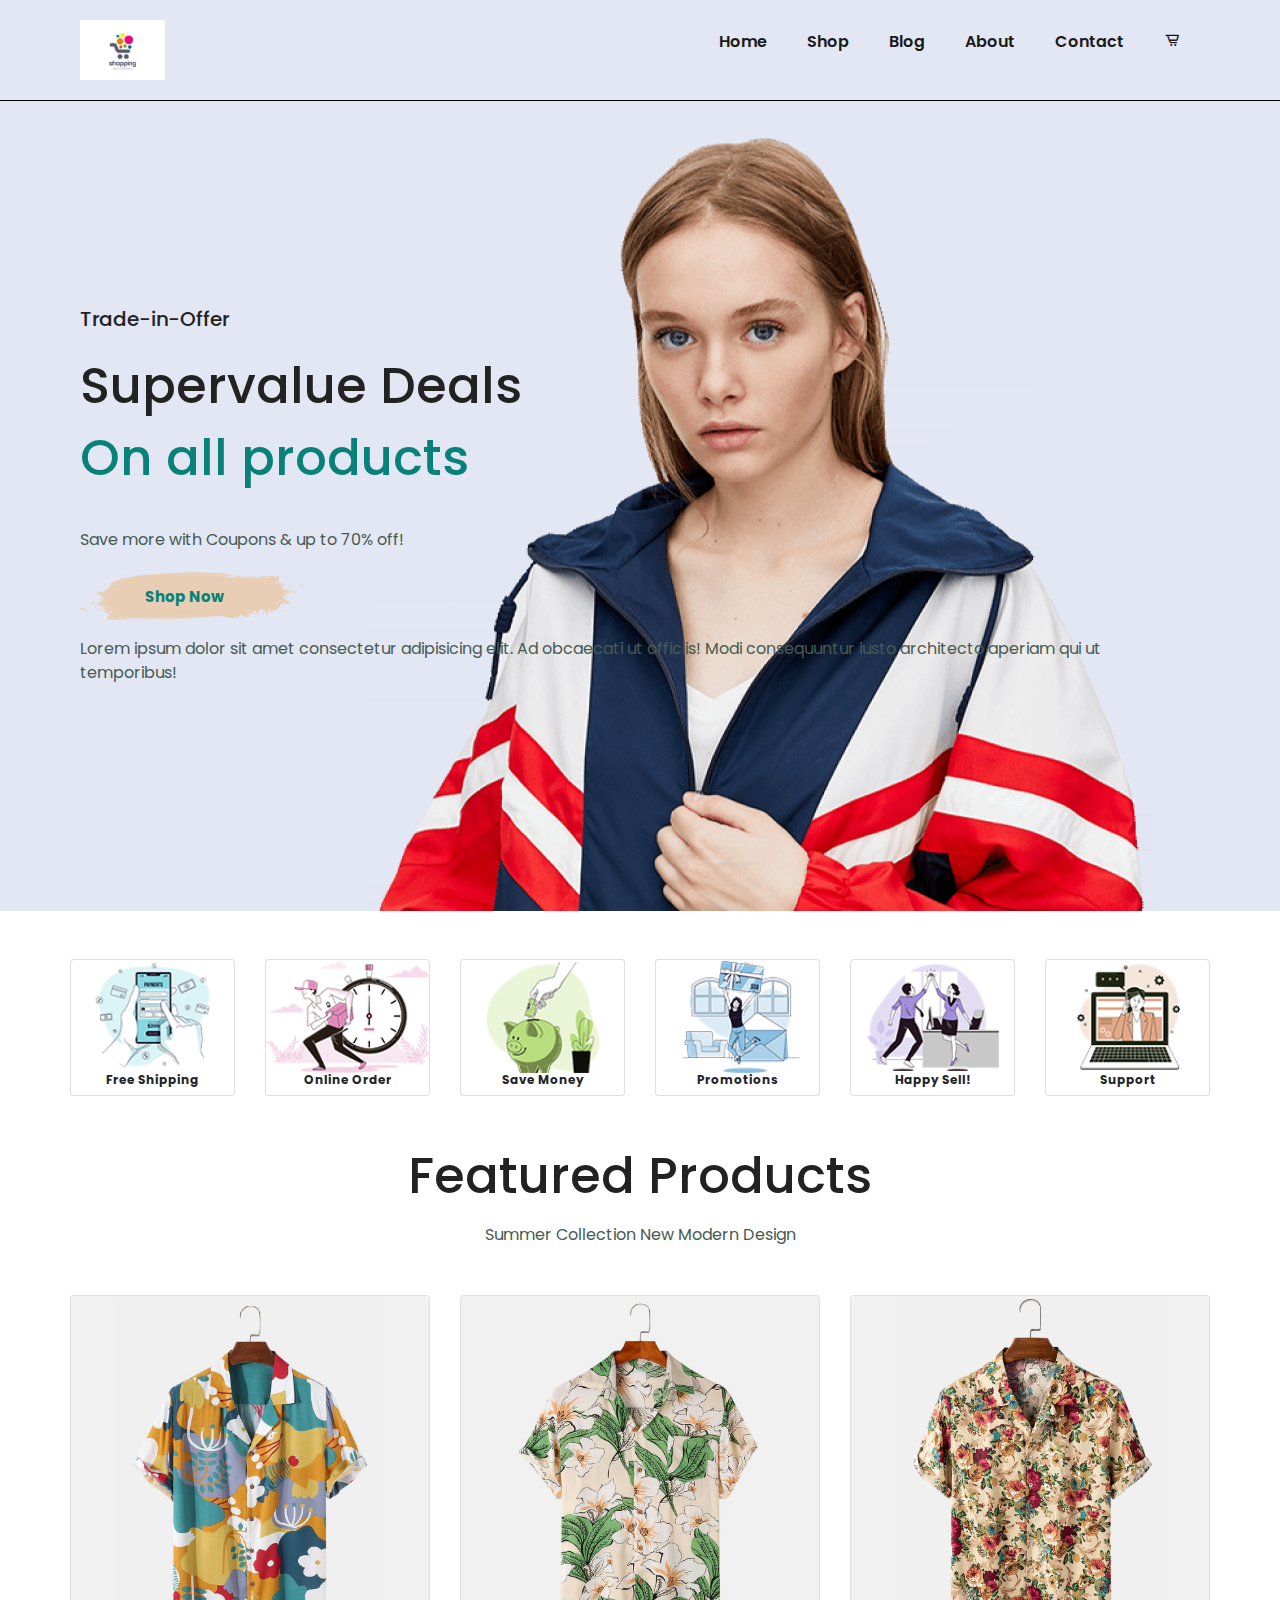
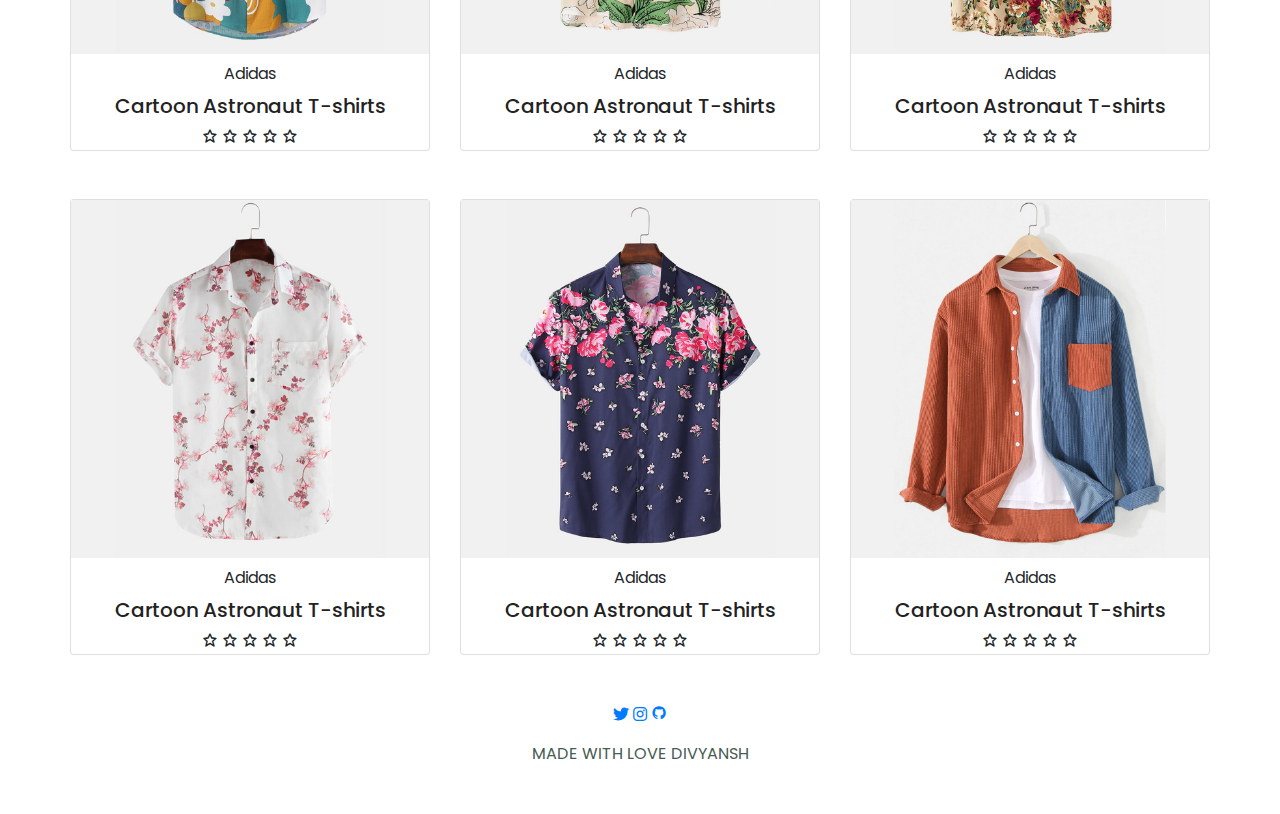
==== commit d1192a79: "18/1" ====
--- a/index.html
+++ b/index.html
@@ -148,12 +148,12 @@
         <footer>
             <div class="container mt-5">
               <div class="social-media">
-                <a href="#"><i class="fab fa-twitter"></i></a>
-                <a href="#"><i class="fab fa-instagram"></i></a>
-                <a href="#"><i class="fab fa-facebook"></i></a>
+                <a href="https://twitter.com/Divyans09931982"><i class="fab fa-twitter"></i></a>
+                <a href="https://www.instagram.com/divyaannshhh/"><i class="fab fa-instagram"></i></a>
+                <a href="https://github.com/divyaannsh"><i class='bx bxl-github'></i></a>
               </div>
               <div class="copyright">
-                <p>&copy; 2023 Shopping. All rights reserved.</p>
+                <p>MADE WITH LOVE DIVYANSH</p>
               </div>
             </div>
         </footer>
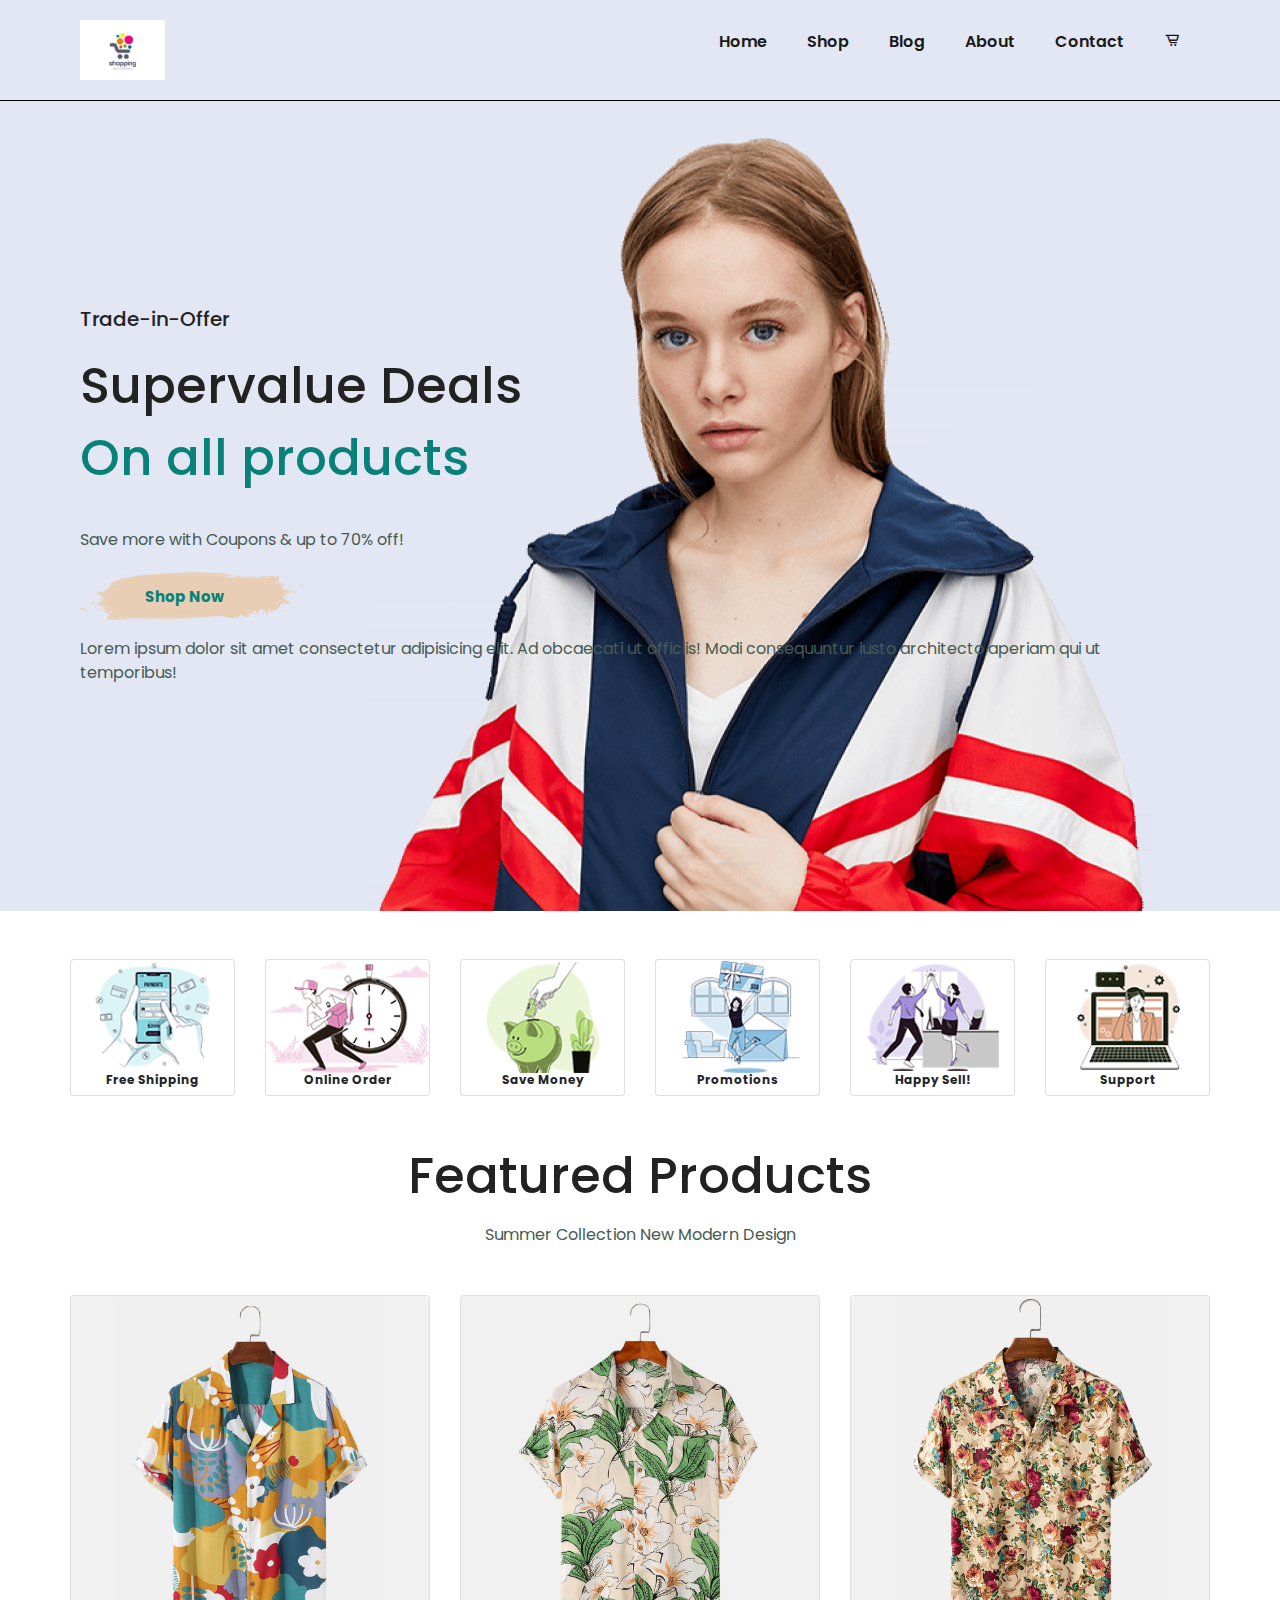
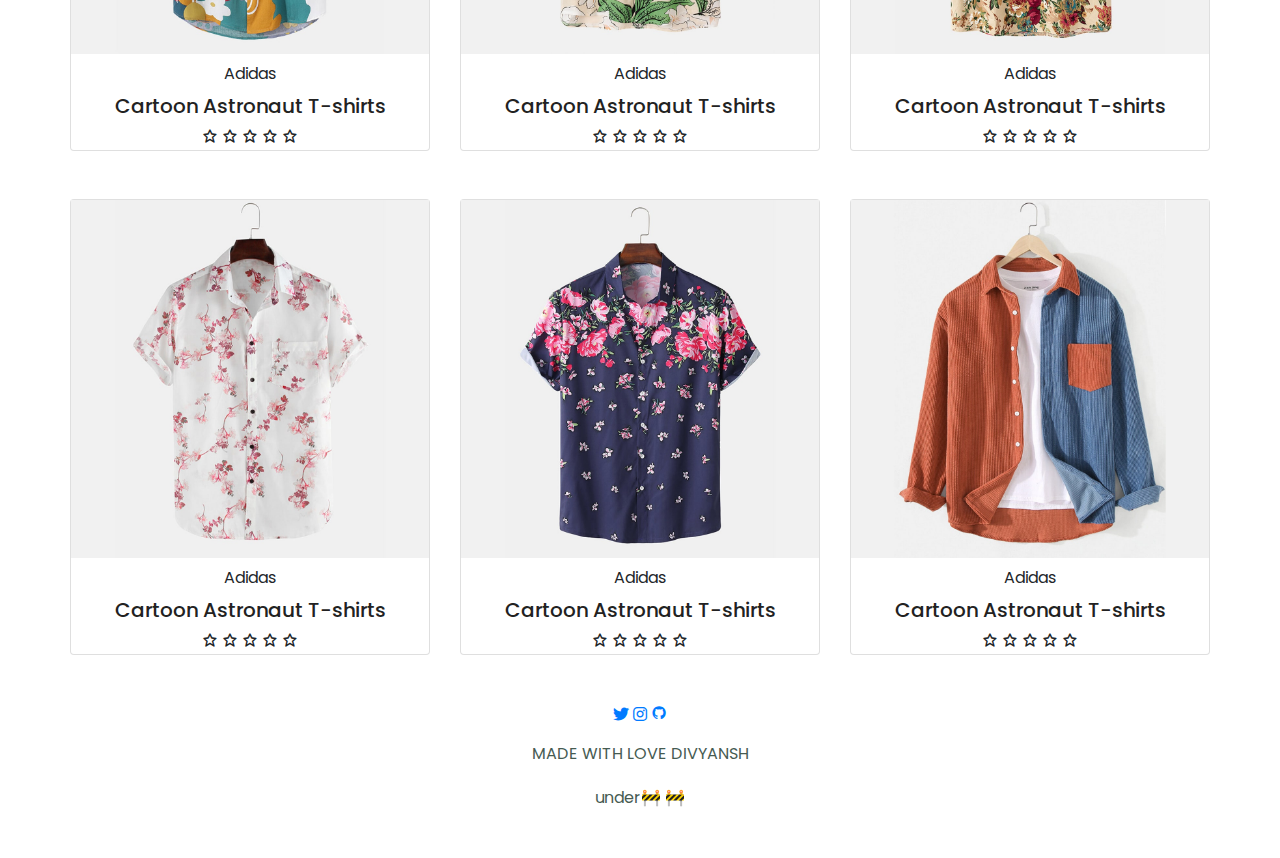
==== commit d2e90be1: "1" ====
--- a/index.html
+++ b/index.html
@@ -154,6 +154,7 @@
               </div>
               <div class="copyright">
                 <p>MADE WITH LOVE DIVYANSH</p>
+                <p>under🚧 🚧</p>
               </div>
             </div>
         </footer>
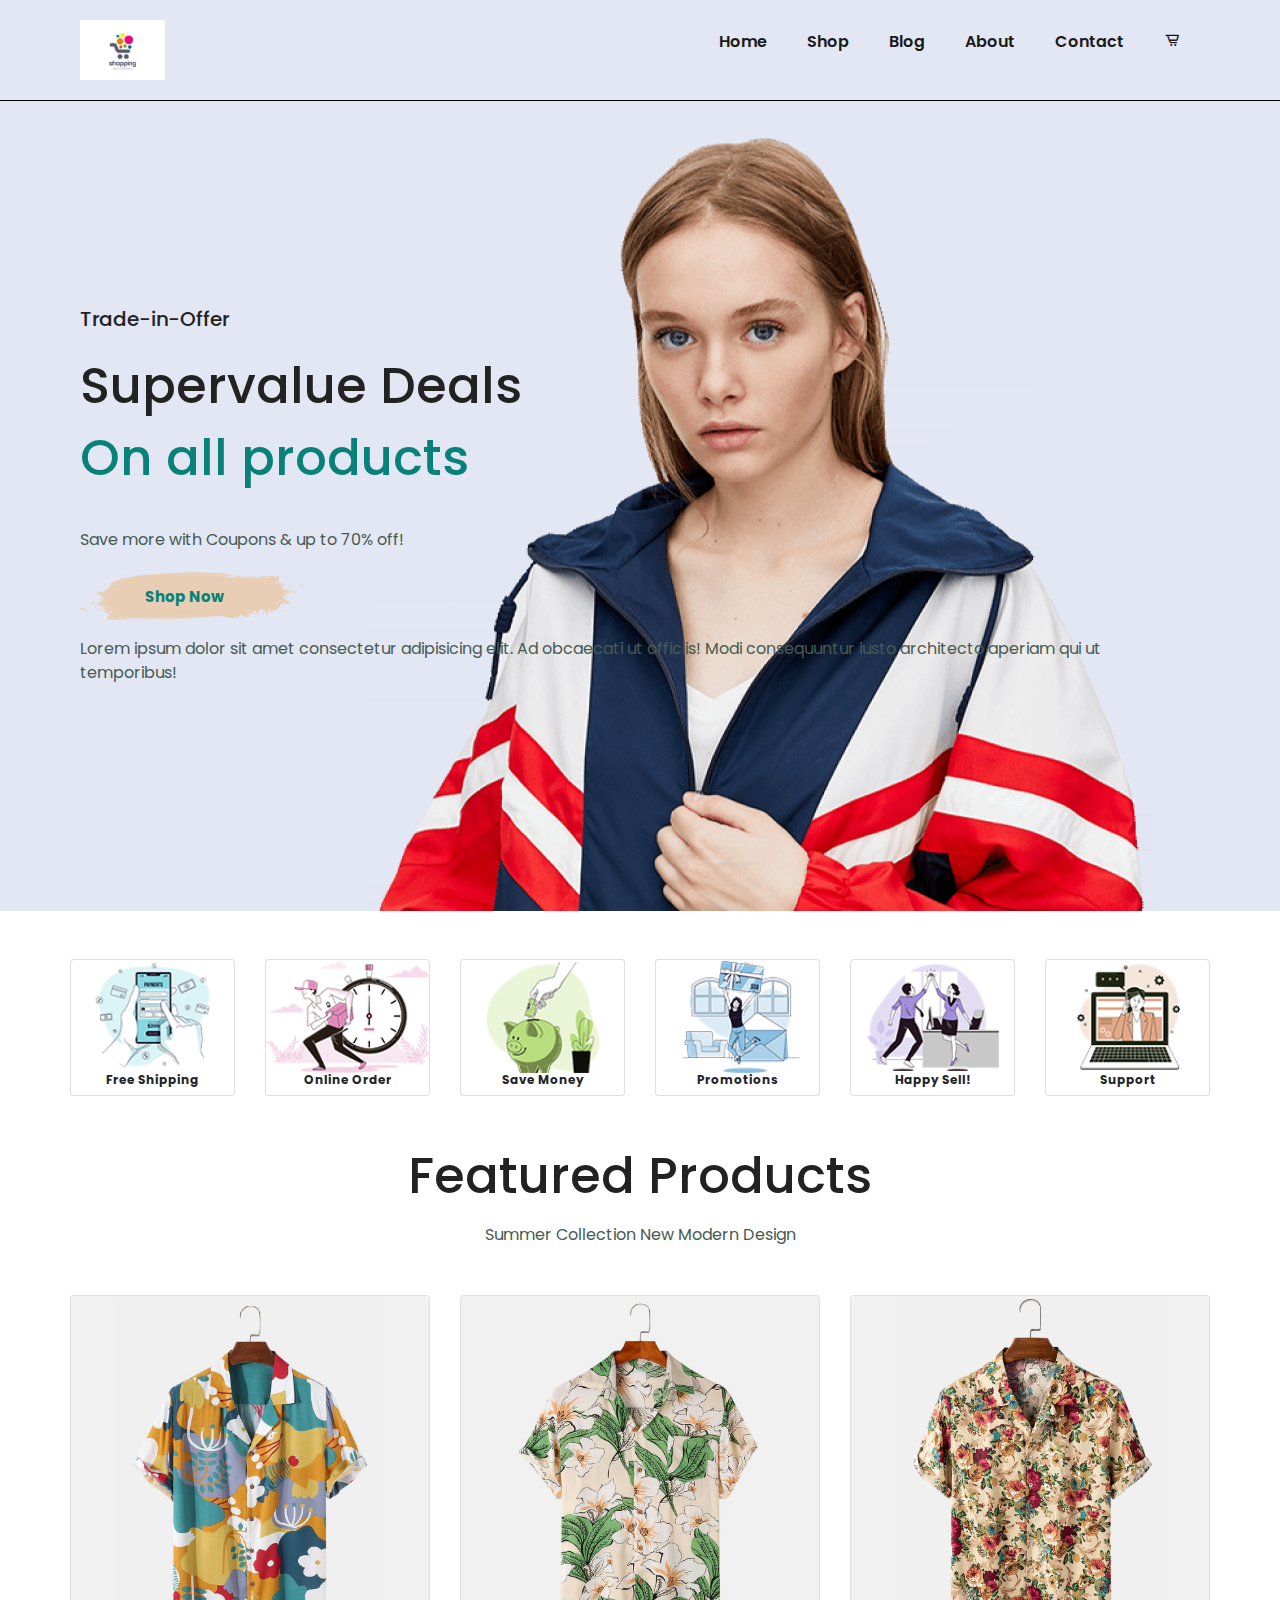
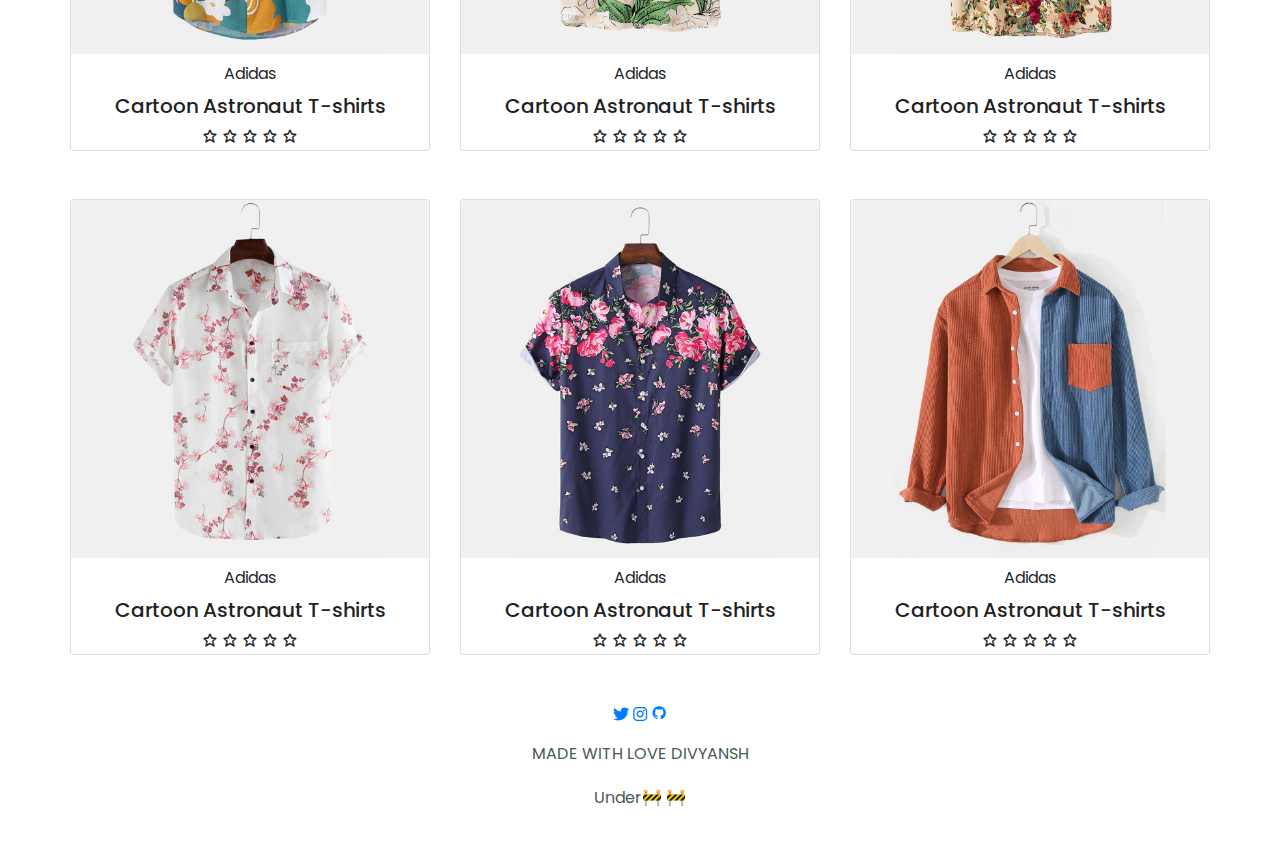
==== commit e2d40227: "2" ====
--- a/index.html
+++ b/index.html
@@ -154,7 +154,7 @@
               </div>
               <div class="copyright">
                 <p>MADE WITH LOVE DIVYANSH</p>
-                <p>under🚧 🚧</p>
+                <p>Under🚧 🚧</p>
               </div>
             </div>
         </footer>
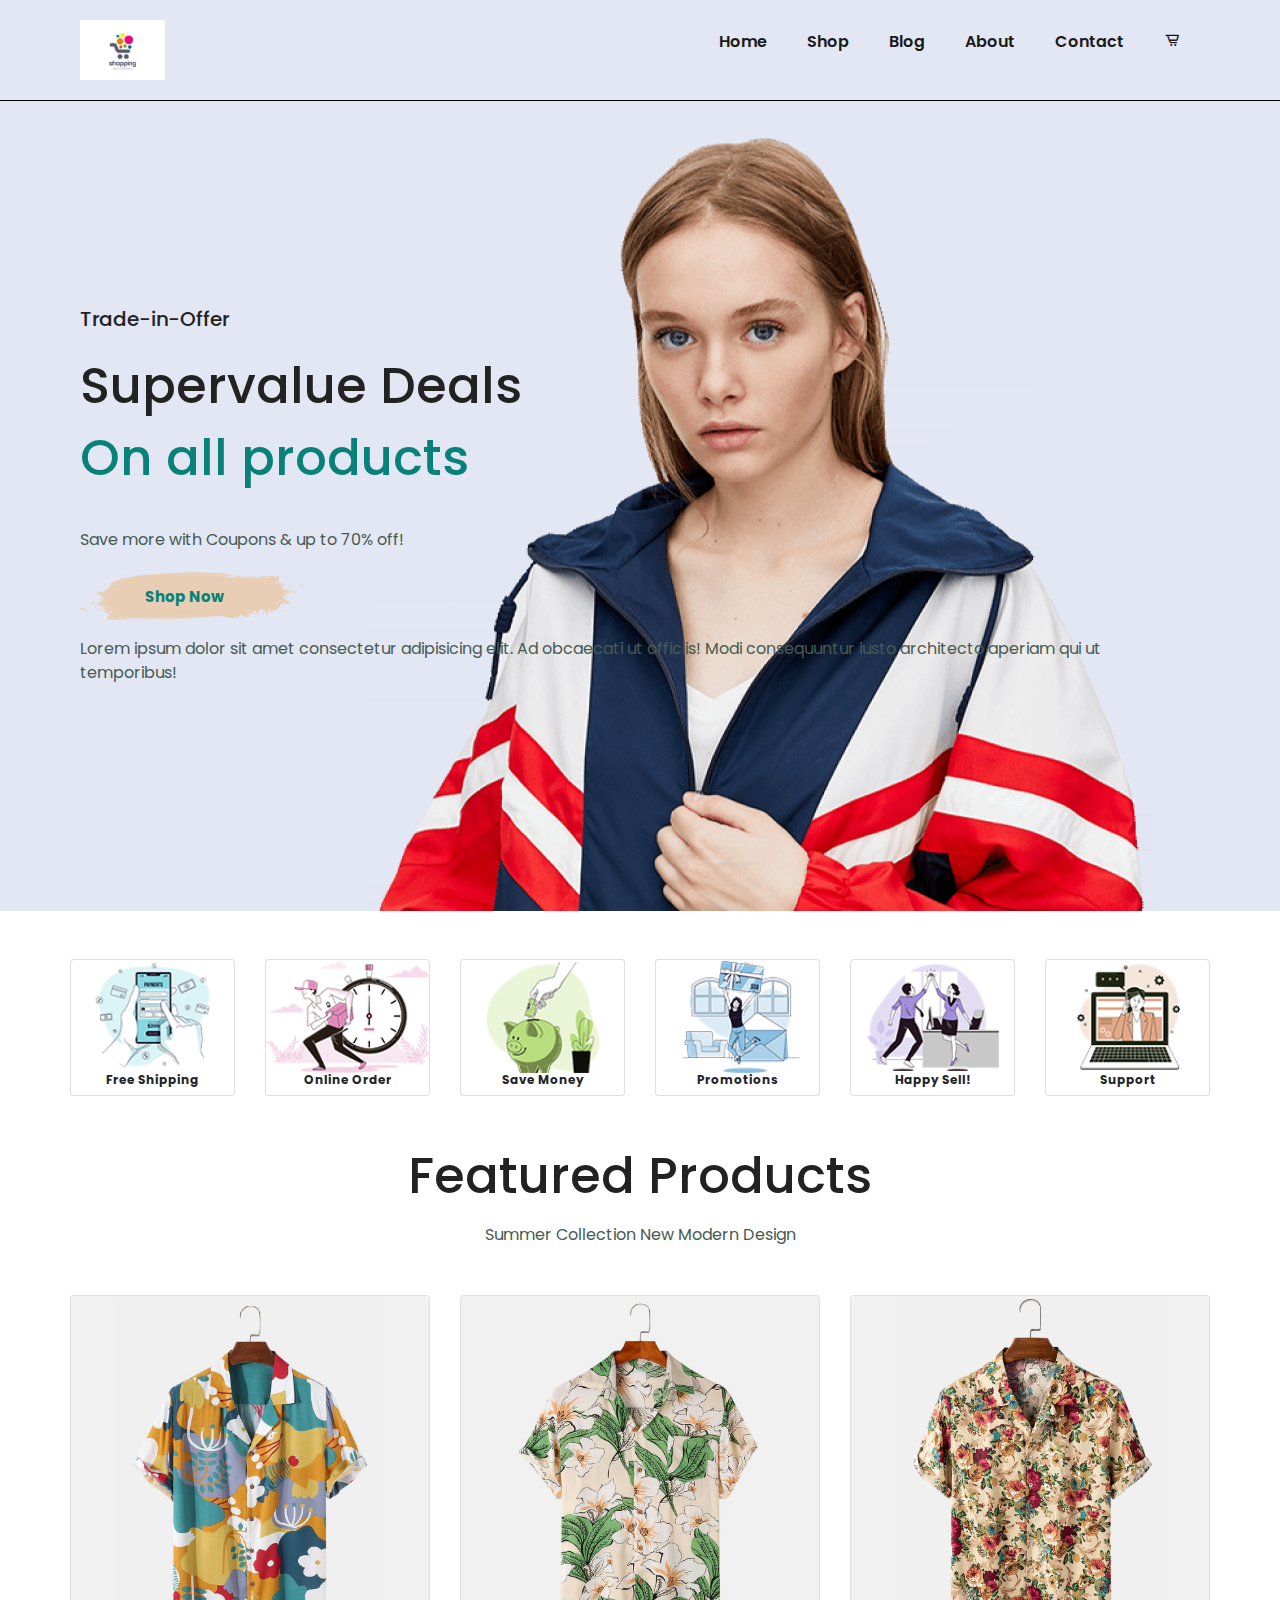
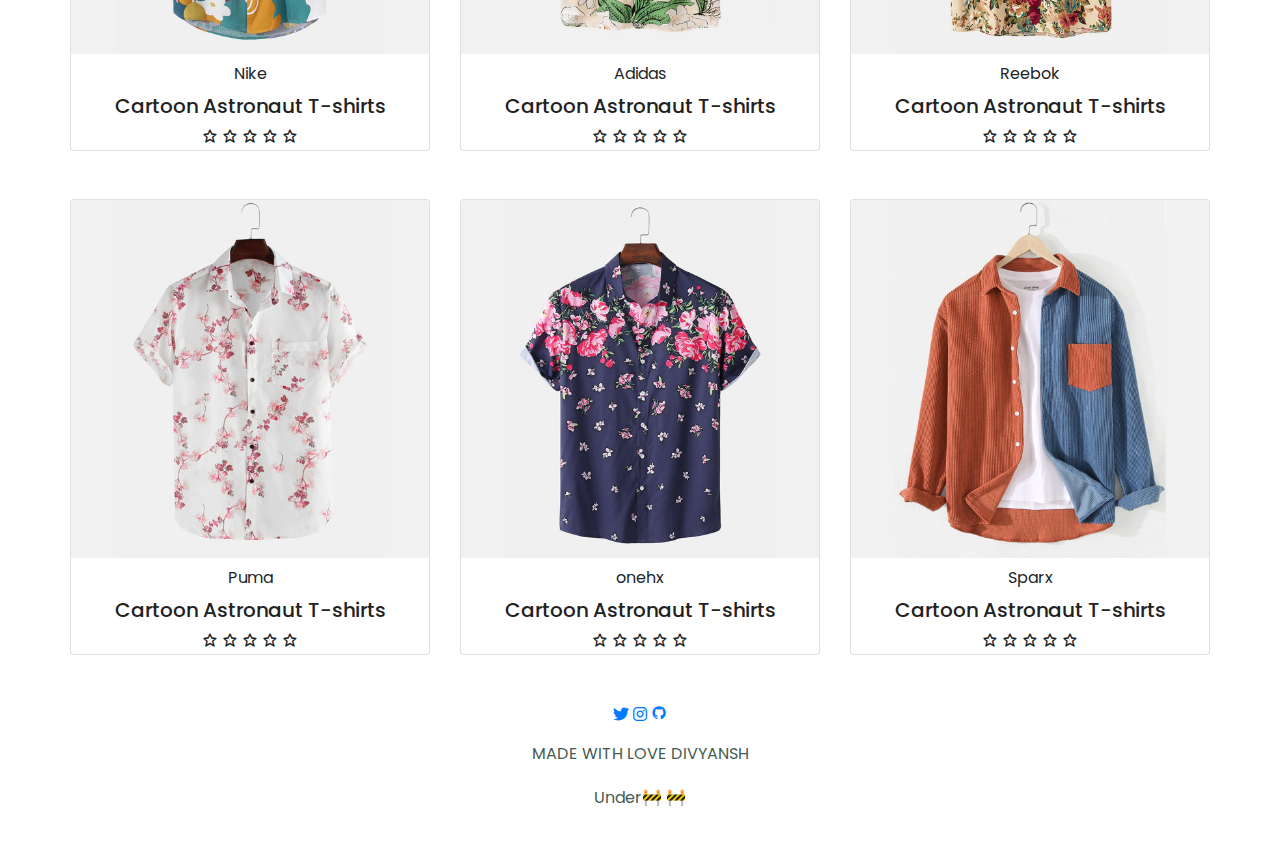
==== commit b83e166d: "1.50" ====
--- a/index.html
+++ b/index.html
@@ -65,13 +65,13 @@
     <br>
         <section id="product1" class="section-p1">
         <h2> Featured Products</h2>
-        <p>Summer Collection New Modern Design</p>
+        <p>Summer Collection New Modern Design   </p>
 
         <section id="feature"  class=" container section-p1 text-center mt-5 mb-5 p-0 b-0">
             <div class="card-deck">
                 <div class="card">
                     <img src="img/Products/f1.jpg" alt="">
-                    <span class="mt-2 mb-2">Adidas</span>
+                    <span class="mt-2 mb-2">Nike</span>
                     <h4>Cartoon Astronaut T-shirts</h4>
                     <div class="star">
                         <i class='bx bx-star' ></i>
@@ -95,7 +95,7 @@
                 </div>
                 <div class="card">
                     <img src="img/Products/f3.jpg" alt="">
-                    <span class="mt-2 mb-2">Adidas</span>
+                    <span class="mt-2 mb-2">Reebok</span>
                     <h4>Cartoon Astronaut T-shirts</h4>
                     <div class="star">
                         <i class='bx bx-star' ></i>
@@ -109,7 +109,7 @@
             <div class="card-deck mt-5 justify-content-center">
                 <div class="card">
                     <img src="img/Products/f4.jpg" alt="">
-                    <span class="mt-2 mb-2">Adidas</span>
+                    <span class="mt-2 mb-2">Puma</span>
                     <h4>Cartoon Astronaut T-shirts</h4>
                     <div class="star">
                         <i class='bx bx-star' ></i>
@@ -121,7 +121,7 @@
                 </div>
                 <div class="card">
                     <img src="img/Products/f5.jpg" alt="">
-                    <span class="mt-2 mb-2">Adidas</span>
+                    <span class="mt-2 mb-2">onehx</span>
                     <h4>Cartoon Astronaut T-shirts</h4>
                     <div class="star">
                         <i class='bx bx-star' ></i>
@@ -133,7 +133,7 @@
                 </div>
                 <div class="card">
                     <img src="img/Products/f6.jpg" alt="">
-                    <span class="mt-2 mb-2">Adidas</span>
+                    <span class="mt-2 mb-2">Sparx</span>
                     <h4>Cartoon Astronaut T-shirts</h4>
                     <div class="star">
                         <i class='bx bx-star' ></i>
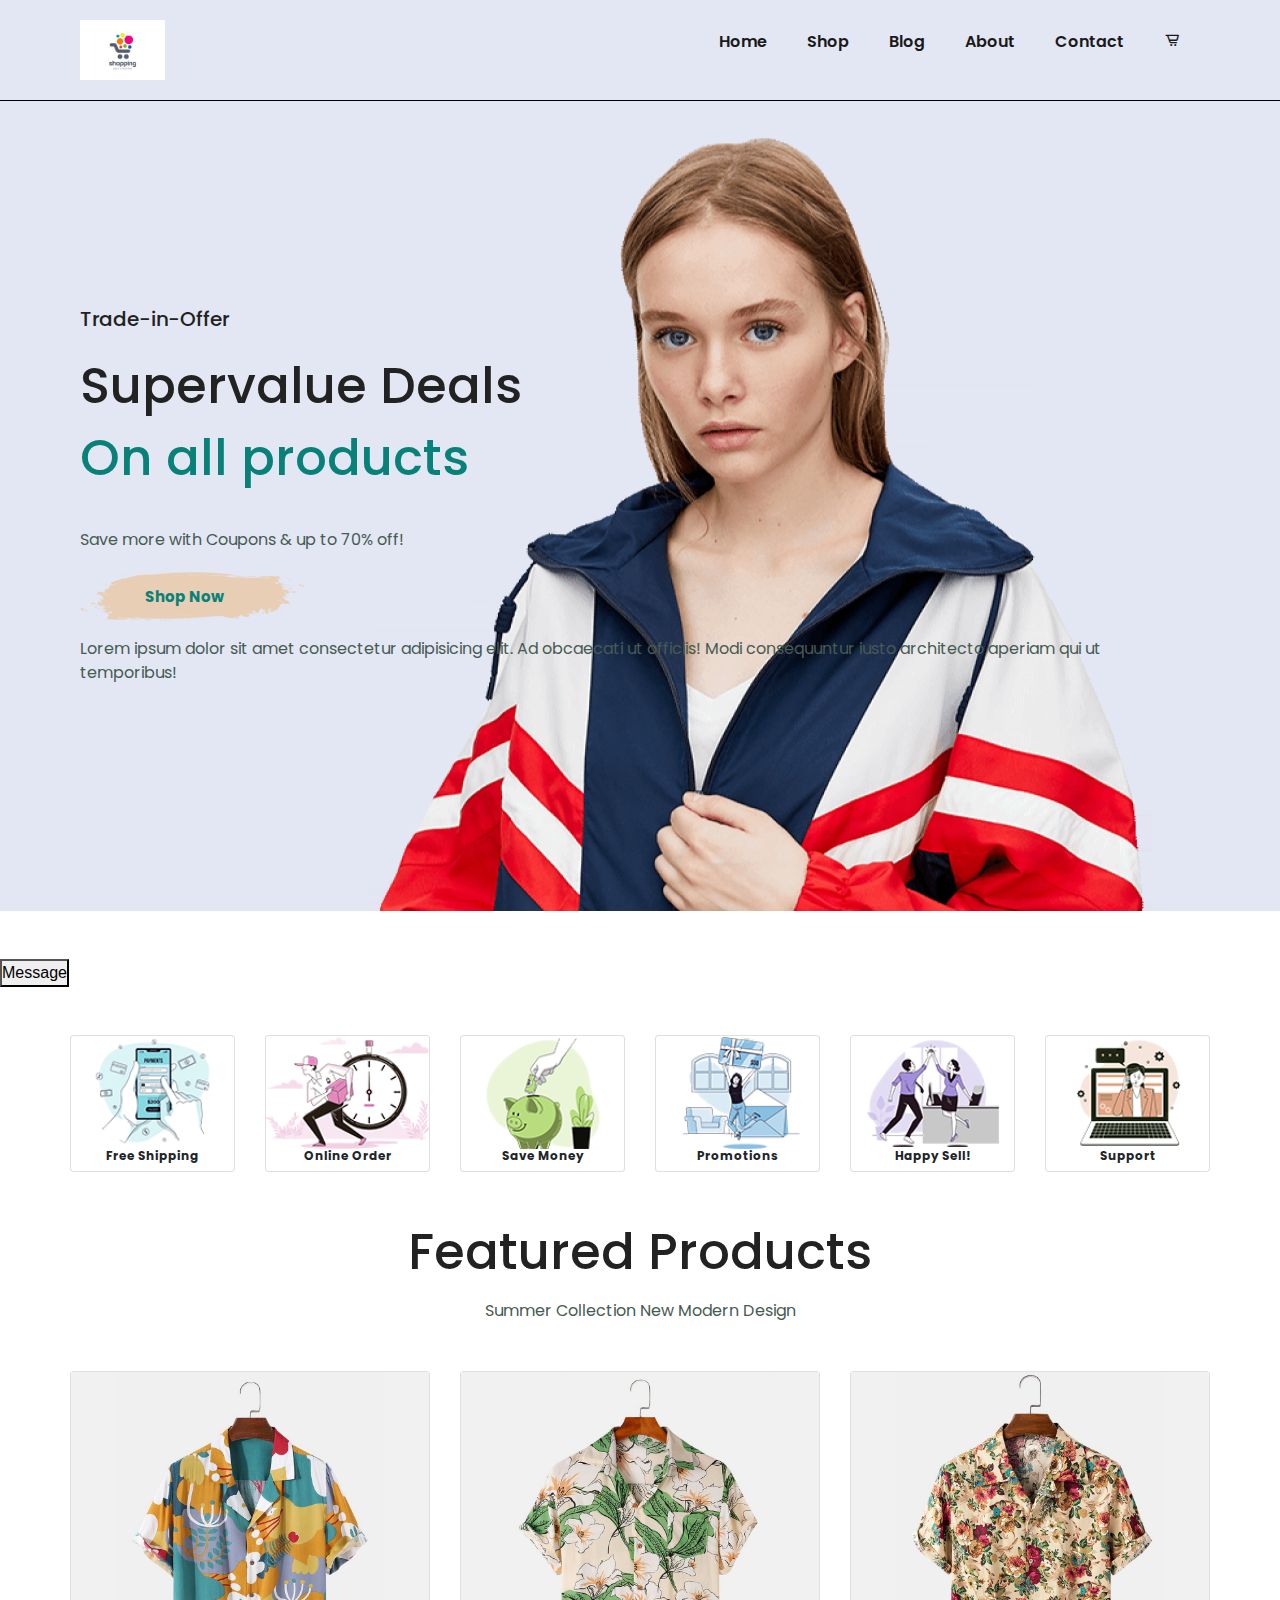
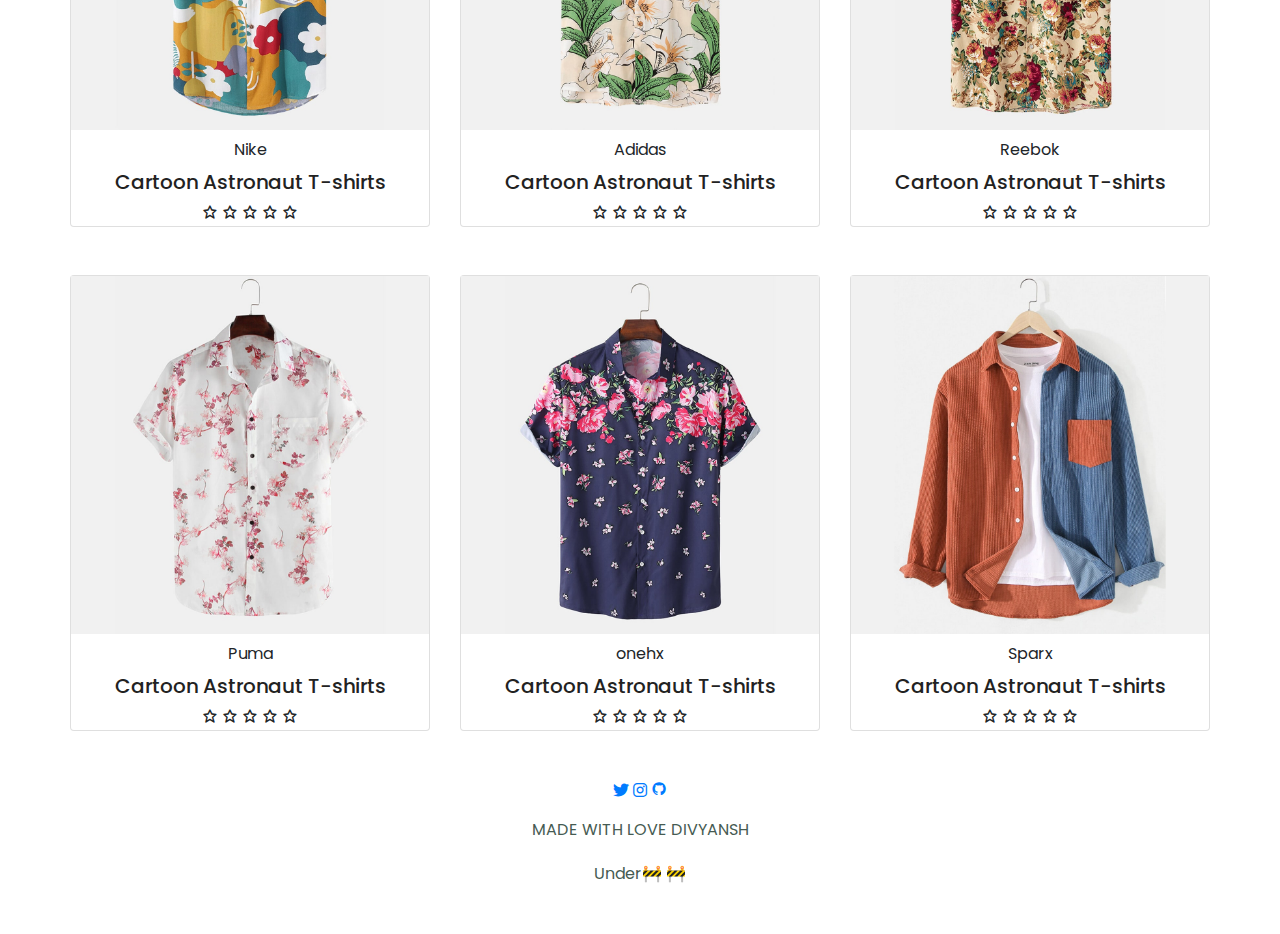
==== commit 179db238: "imp msg" ====
--- a/index.html
+++ b/index.html
@@ -11,6 +11,7 @@
     
 </head>
 <body>
+ 
     <section id="header">
         <a href="#"><img src="img/img.jpg" class="logo" alt="l"></a>
         <div>
@@ -33,7 +34,7 @@
         <button>Shop Now</button>
         <p>Lorem ipsum dolor sit amet consectetur adipisicing elit. Ad obcaecati ut officiis! Modi consequuntur iusto architecto aperiam qui ut temporibus!</p>
     </section>
-
+    <script src="script.js"></script>
     <section id="feature"  class=" container section-p1 text-center mt-5 mb-5 p-0 b-0">
         <div class="card-deck">
             <div class="card">
